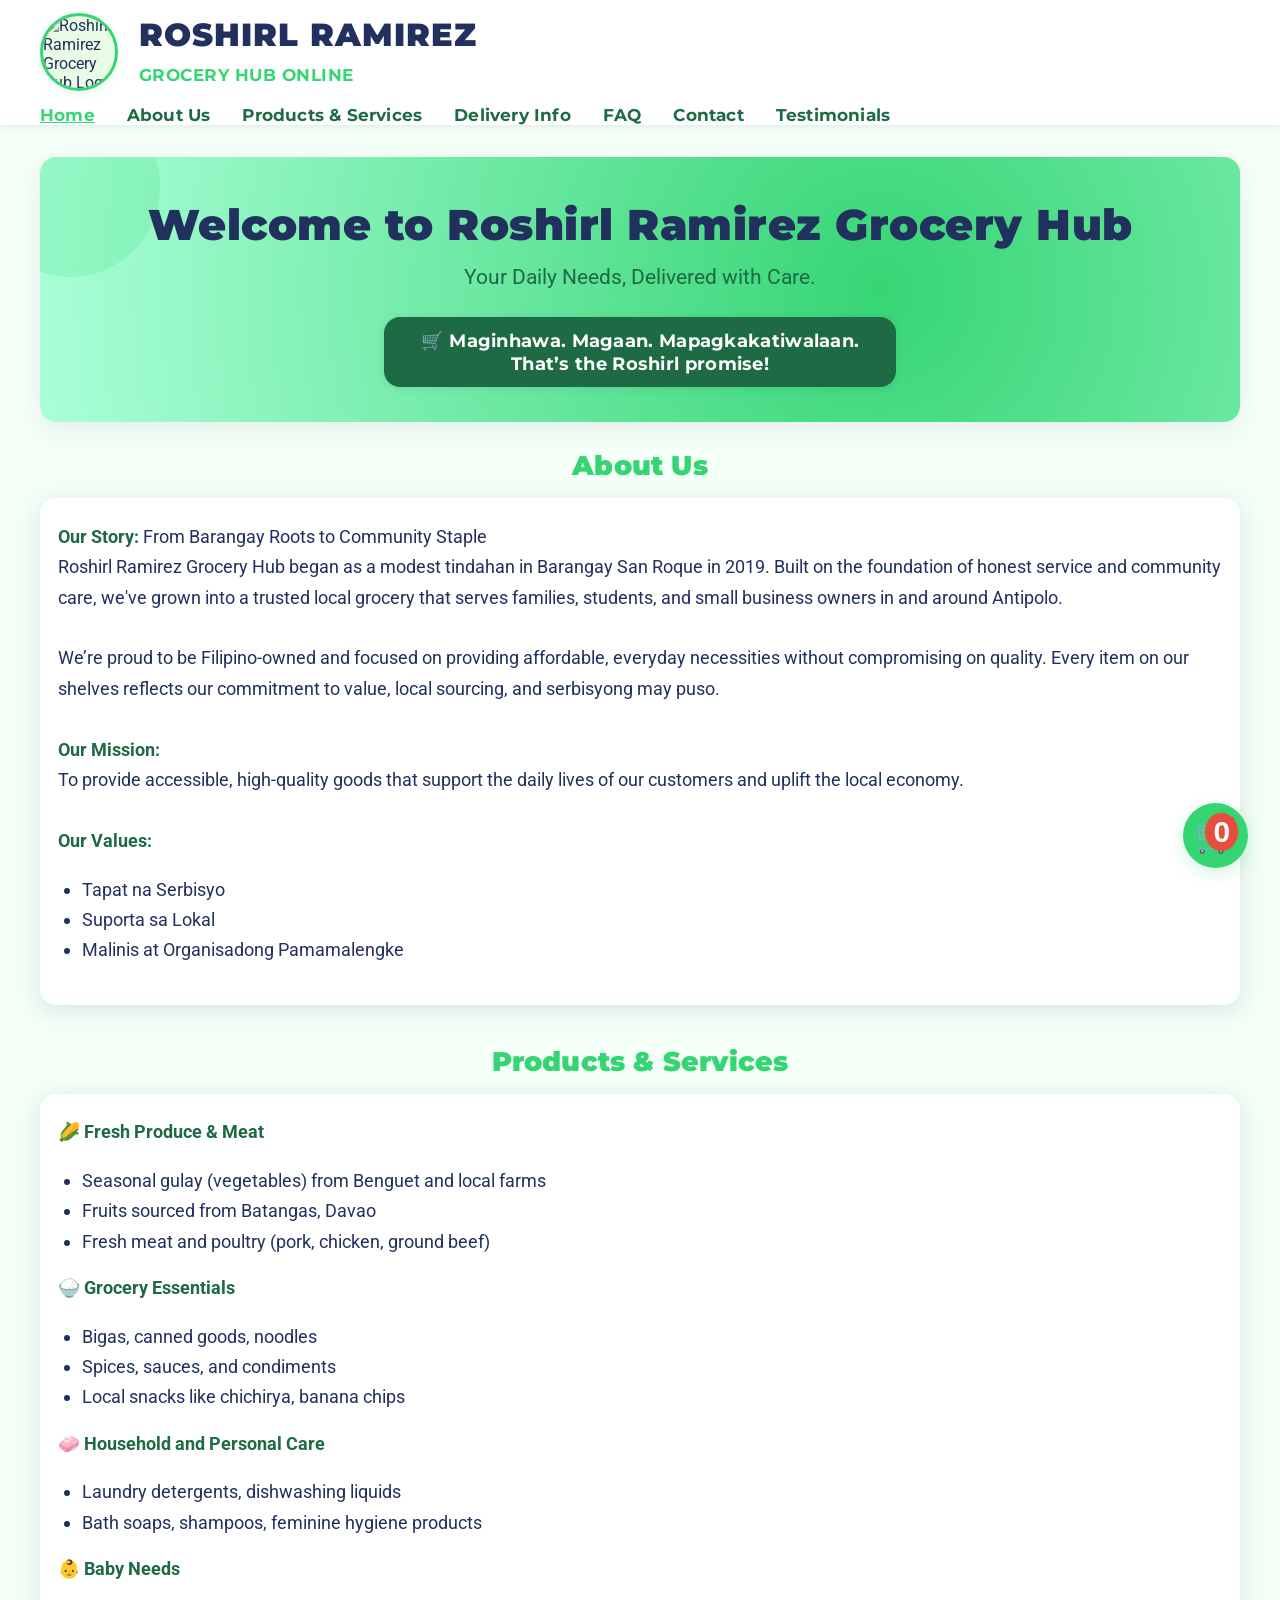
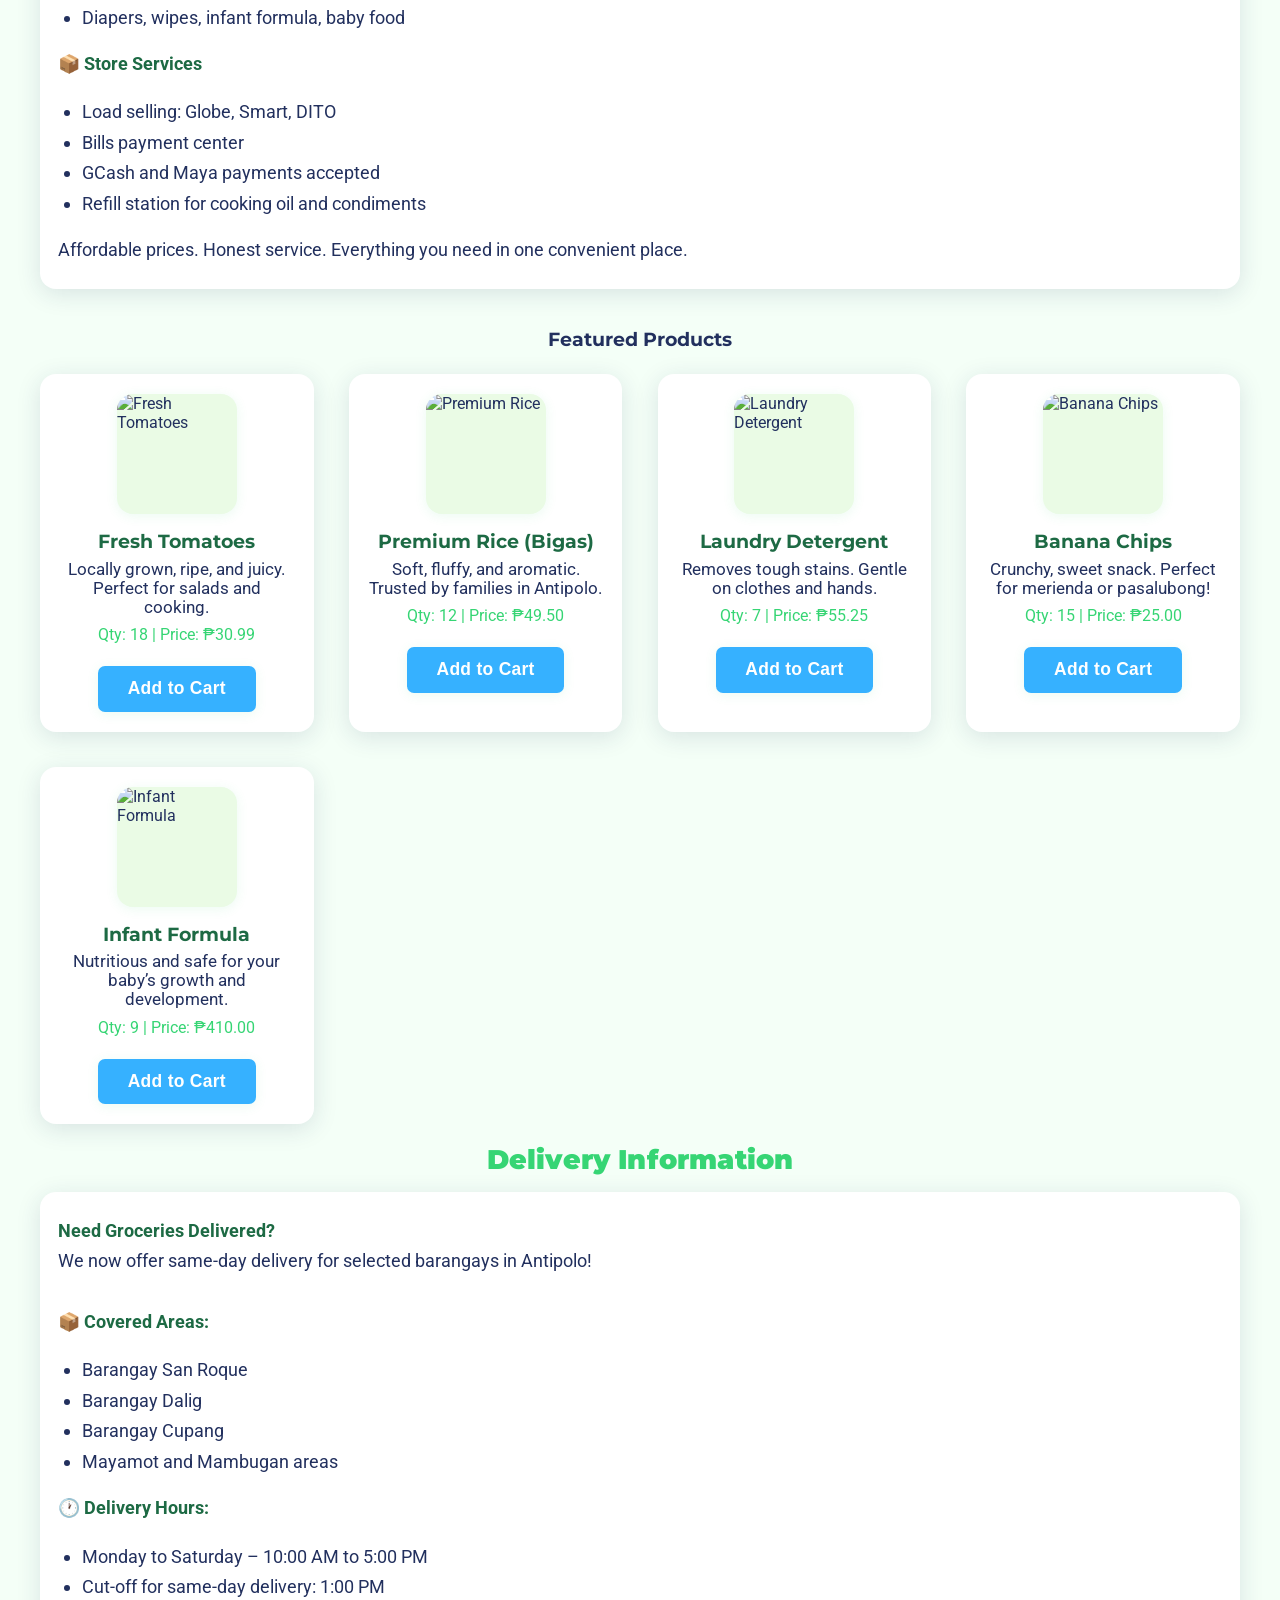
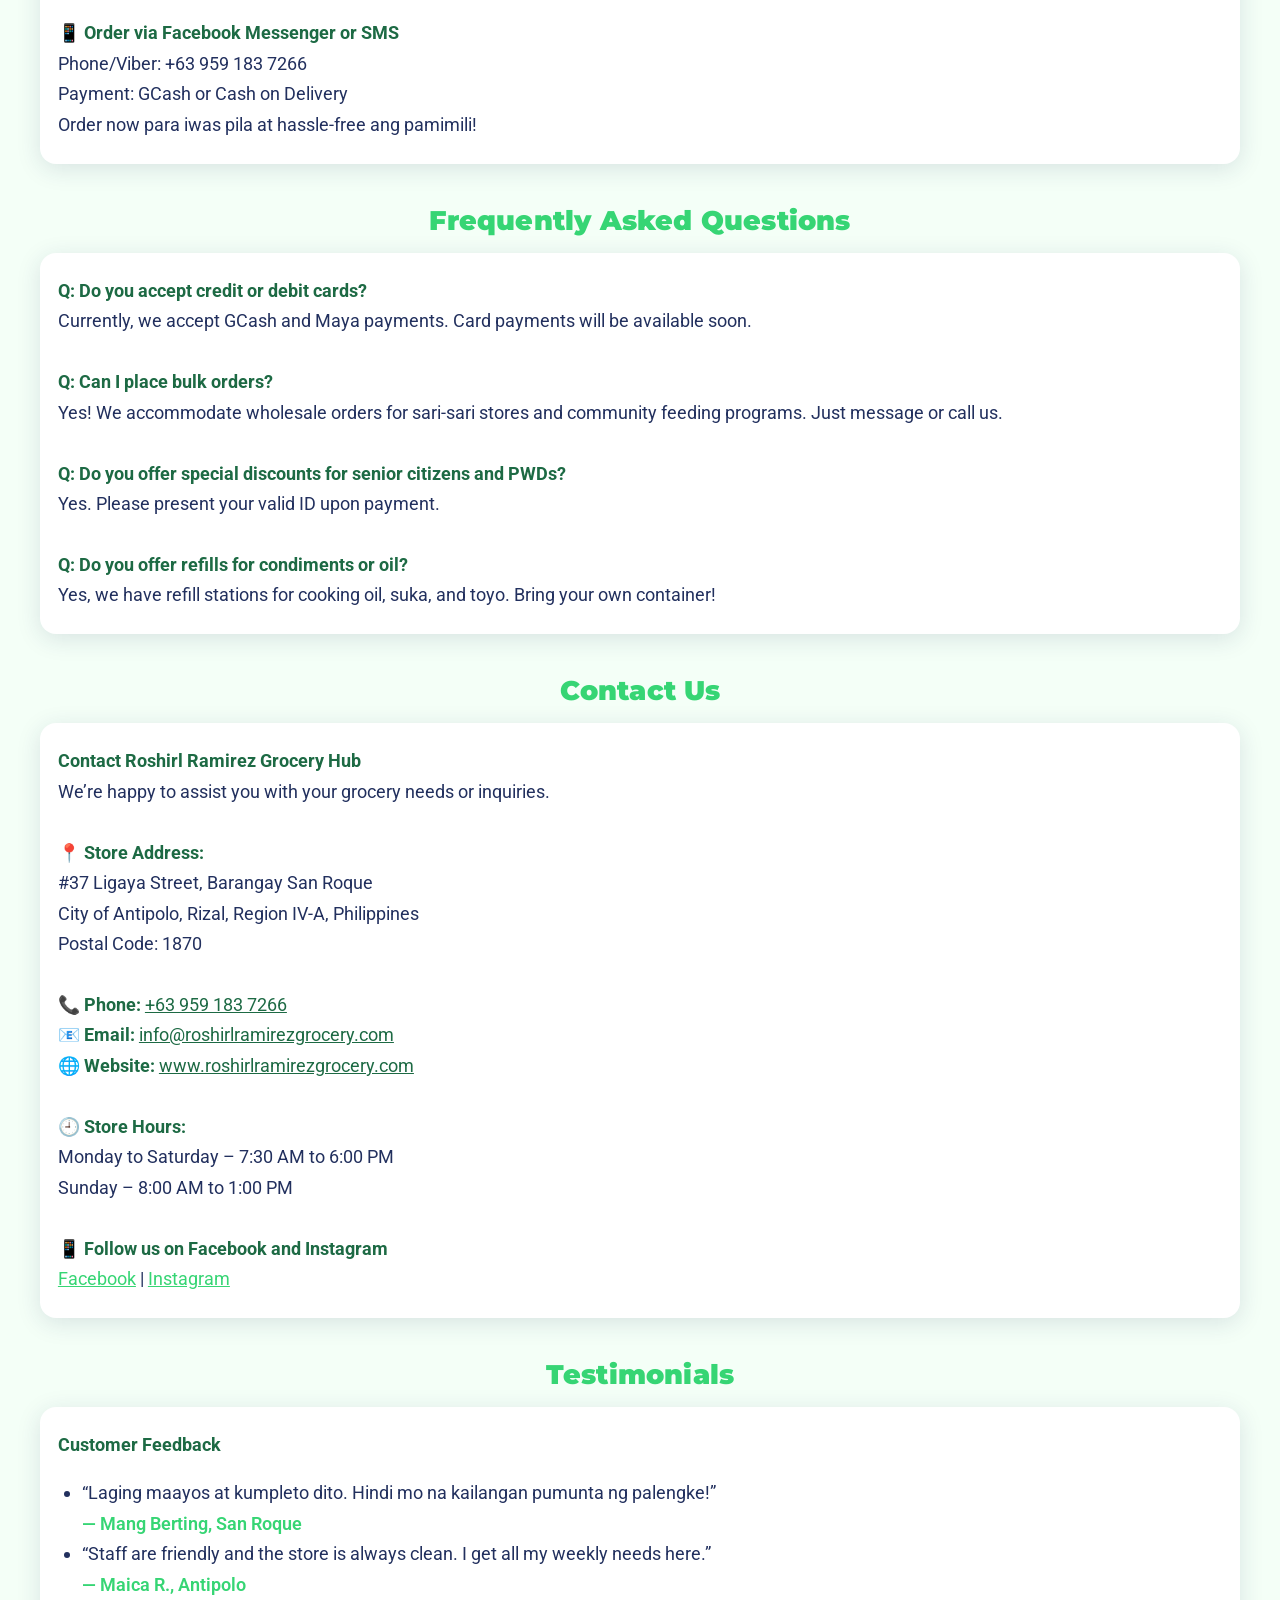
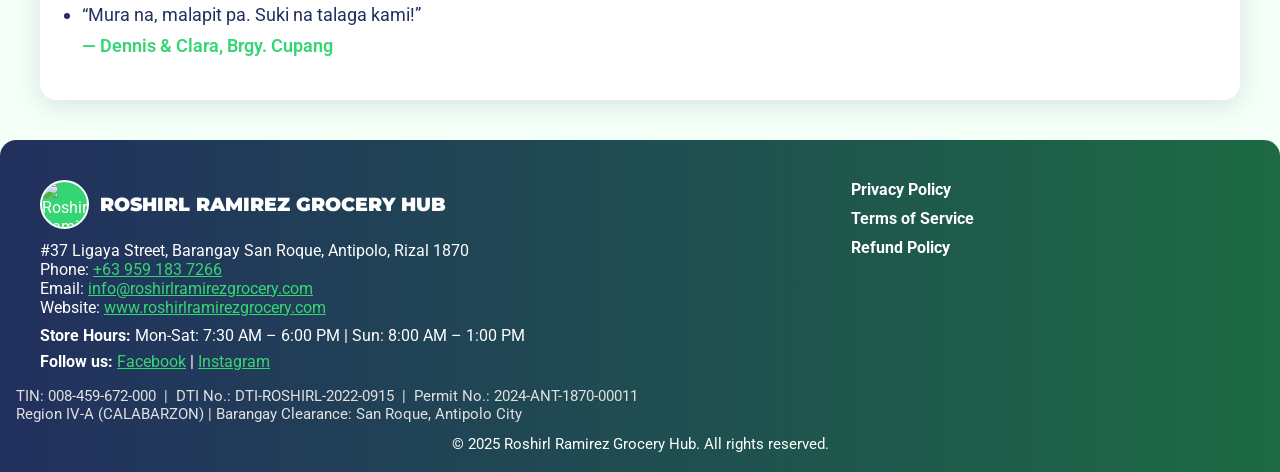
==== index.html @ 77901ad8 "index.html" ====
<!DOCTYPE html>
<html lang="en">
<head>
    <meta charset="UTF-8">
    <meta name="viewport" content="width=device-width, initial-scale=1.0">
    <title>Roshirl Ramirez Grocery Hub</title>
    <meta name="description" content="Your Daily Needs, Delivered with Care. Roshirl Ramirez Grocery Hub is Antipolo’s trusted local grocery for families, students, and small business owners.">
    <link rel="icon" type="image/png" href="image/FAVICON.png">
    <link href="https://fonts.googleapis.com/css?family=Montserrat:700,900|Roboto:400,700&display=swap" rel="stylesheet">
    <style>
        :root {
            --primary: #1d6a44;
            --secondary: #36d574;
            --accent: #ffffff;
            --navy: #22305e;
            --cart-green: #eafbe5;
            --footer-bg: #22305e;
            --footer-accent: #36d574;
            --danger: #e74c3c;
            --info: #36b1ff;
            --border-radius: 16px;
            --shadow-card: 0 5px 24px rgba(34, 48, 94, 0.13);
            --shadow-hover: 0 10px 32px rgba(34, 48, 94, 0.23);
            --gradient-main: linear-gradient(120deg, #36d574 0%, #c7f9e2 100%);
            --gradient-hero: radial-gradient(circle at 70% 50%, #36d574 0%, #aaffd8 100%);
            --gradient-footer: linear-gradient(90deg, #22305e 0%, #1d6a44 100%);
            --cart-btn-size: 65px;
        }
        html {
            scroll-behavior: smooth;
        }
        body {
            font-family: 'Roboto', Arial, sans-serif;
            margin: 0;
            padding: 0;
            background: #f4fff7;
            color: var(--navy);
        }
        header {
            background: var(--accent);
            box-shadow: 0 2px 8px rgba(34,48,94,0.09);
            padding: 0;
            margin: 0;
            position: sticky;
            top: 0;
            z-index: 100;
            transition: box-shadow 0.2s;
        }
        .container {
            width: 100%;
            max-width: 1200px;
            margin: 0 auto;
            padding: 0 1.5rem;
        }
        .nav {
            display: flex;
            align-items: center;
            justify-content: space-between;
            flex-wrap: wrap;
            position: relative;
        }
        .logo-block {
            display: flex;
            align-items: center;
            gap: 1.3rem;
            padding: 0.8rem 0;
        }
        .logo-block img {
            height: 72px;
            width: 72px;
            object-fit: contain;
            border-radius: 50%;
            background: #eafbe5;
            border: 3px solid var(--secondary);
            box-shadow: 0 4px 14px rgba(54,213,116,0.10);
        }
        .logo-text {
            font-family: 'Montserrat', Arial, sans-serif;
            font-weight: 900;
            color: var(--navy);
            font-size: 2rem;
            letter-spacing: 1px;
            line-height: 1.1;
        }
        .nav-links {
            display: flex;
            gap: 2rem;
            transition: max-height 0.25s, opacity 0.25s;
            align-items: center;
        }
        .nav-links a {
            color: var(--primary);
            font-family: 'Montserrat', Arial, sans-serif;
            font-weight: 700;
            text-decoration: none;
            font-size: 1.08rem;
            letter-spacing: 0.2px;
            transition: color 0.2s;
            position: relative;
        }
        .nav-links a:hover,
        .nav-links a:focus {
            color: var(--secondary);
        }
        .nav-links a.active {
            color: var(--secondary);
            text-decoration: underline;
        }
        /* Floating Cart Button */
        .cart-float-btn {
            position: fixed;
            right: 32px;
            bottom: 32px;
            z-index: 3000;
            width: var(--cart-btn-size);
            height: var(--cart-btn-size);
            background: var(--secondary);
            color: var(--navy);
            border: none;
            border-radius: 50%;
            box-shadow: 0 6px 18px rgba(54,213,116,0.21);
            cursor: pointer;
            display: flex;
            align-items: center;
            justify-content: center;
            font-size: 2.1em;
            transition: background 0.2s, transform 0.22s;
        }
        .cart-float-btn:hover {
            background: var(--primary);
            color: var(--accent);
            transform: scale(1.08);
        }
        .cart-float-btn .cart-count {
            position: absolute;
            top: 10px;
            right: 10px;
            background: var(--danger);
            color: #fff;
            font-size: 0.89em;
            font-weight: 700;
            border-radius: 50%;
            padding: 2px 8px;
            box-shadow: 0 0 4px rgba(231,76,60,0.18);
            pointer-events: none;
        }
        @media (max-width: 600px) {
            .cart-float-btn {
                right: 16px;
                bottom: 16px;
                width: 54px;
                height: 54px;
                font-size: 1.55em;
            }
            .cart-float-btn .cart-count {
                top: 5px;
                right: 5px;
                padding: 2px 7px;
            }
        }
        /* Burger button style */
        .burger {
            display: none;
            flex-direction: column;
            justify-content: center;
            align-items: center;
            width: 46px;
            height: 46px;
            background: none;
            border: none;
            cursor: pointer;
            margin-right: 8px;
        }
        .burger span {
            display: block;
            width: 30px;
            height: 4px;
            background: var(--primary);
            border-radius: 2px;
            margin: 4px 0;
            transition: all 0.3s;
        }
        @media (max-width: 900px) {
            .nav {
                flex-direction: row;
                align-items: center;
                position: relative;
            }
            .nav-links {
                position: absolute;
                top: 100%;
                left: 0;
                right: 0;
                background: var(--accent);
                flex-direction: column;
                max-height: 0;
                opacity: 0;
                overflow: hidden;
                box-shadow: 0 4px 24px rgba(34,48,94,0.13);
                border-bottom-left-radius: var(--border-radius);
                border-bottom-right-radius: var(--border-radius);
                z-index: 101;
            }
            .nav-links.open {
                max-height: 700px;
                opacity: 1;
                padding: 1.2rem 0.5rem;
            }
            .nav-links a {
                padding: 0.7em 0;
                font-size: 1.07rem;
            }
            .burger {
                display: flex;
            }
            .logo-block img {
                height: 58px;
                width: 58px;
            }
            .logo-text {
                font-size: 1.32rem;
            }
        }
        .burger.open span:nth-child(1) {
            transform: translateY(8px) rotate(45deg);
        }
        .burger.open span:nth-child(2) {
            opacity: 0;
        }
        .burger.open span:nth-child(3) {
            transform: translateY(-8px) rotate(-45deg);
        }
        /* Section Styles */
        section {
            margin-bottom: 2.5rem;
        }
        .section-title {
            font-family: 'Montserrat', Arial, sans-serif;
            font-weight: 900;
            font-size: 1.7rem;
            color: var(--secondary);
            margin-bottom: 1rem;
            text-align: center;
            letter-spacing: 0.2px;
        }
        .section-content {
            font-size: 1.12rem;
            color: var(--navy);
            margin-bottom: 0.7rem;
            text-align: left;
            line-height: 1.7;
            background: #fff;
            border-radius: var(--border-radius);
            box-shadow: var(--shadow-card);
            padding: 1.3em 1em;
        }
        .section-content ul,
        .section-content ol {
            margin-bottom: 1rem;
            padding-left: 1.5rem;
        }
        .section-content strong {
            color: var(--primary);
        }
        /* Hero Section */
        .hero-section {
            background: var(--gradient-hero);
            border-radius: var(--border-radius);
            box-shadow: 0 8px 26px rgba(34,48,94,0.07);
            margin: 2rem auto 1.7rem auto;
            text-align: center;
            padding: 2.6rem 1.2rem 2.2rem 1.2rem;
            position: relative;
            overflow: hidden;
        }
        .hero-section::before {
            content: '';
            position: absolute;
            top: -60px;
            left: -60px;
            width: 180px;
            height: 180px;
            background: var(--secondary);
            opacity: 0.18;
            border-radius: 50%;
            z-index: 0;
        }
        .hero-title {
            font-family: 'Montserrat', Arial, sans-serif;
            font-weight: 900;
            font-size: 2.7rem;
            color: var(--navy);
            margin-bottom: 0.3em;
            letter-spacing: 0.5px;
            position: relative;
            z-index: 1;
        }
        .hero-desc {
            font-size: 1.32rem;
            margin-bottom: 1em;
            color: var(--primary);
            position: relative;
            z-index: 1;
        }
        .hero-tagline {
            background: var(--primary);
            color: var(--accent);
            display: inline-block;
            font-family: 'Montserrat', Arial, sans-serif;
            font-weight: 700;
            font-size: 1.13rem;
            letter-spacing: 0.3px;
            padding: 0.65em 2em;
            border-radius: var(--border-radius);
            margin-top: 0.4em;
            box-shadow: 0 1px 8px rgba(34,48,94,0.11);
            position: relative;
            z-index: 1;
        }
        /* Products Section */
        .products-section {
            margin: 2rem 0 1.2rem 0;
        }
        .products-grid {
            display: grid;
            grid-template-columns: repeat(auto-fit, minmax(240px, 1fr));
            gap: 2.2rem;
        }
        .product-card {
            background: var(--accent);
            border-radius: var(--border-radius);
            box-shadow: var(--shadow-card);
            padding: 1.25rem;
            display: flex;
            flex-direction: column;
            align-items: center;
            transition: box-shadow 0.22s, transform 0.22s;
            position: relative;
        }
        .product-card:hover {
            box-shadow: var(--shadow-hover);
            transform: translateY(-6px) scale(1.025);
        }
        .product-card img {
            width: 120px;
            height: 120px;
            object-fit: contain;
            background: #eafbe5;
            border-radius: var(--border-radius);
            margin-bottom: 1rem;
            box-shadow: 0 2px 12px rgba(54,213,116,0.10);
        }
        .product-title {
            font-family: 'Montserrat', Arial, sans-serif;
            font-weight: 700;
            font-size: 1.16rem;
            margin-bottom: 0.35em;
            color: var(--primary);
            text-align: center;
        }
        .product-desc {
            font-size: 1.04rem;
            margin-bottom: 0.5em;
            color: var(--navy);
            text-align: center;
        }
        .product-meta {
            font-size: 1.03rem;
            color: var(--secondary);
            margin-bottom: 0.5em;
        }
        .add-cart-btn {
            background: var(--info);
            color: var(--accent);
            border: none;
            border-radius: 7px;
            padding: 0.7em 1.7em;
            font-weight: 700;
            letter-spacing: 0.3px;
            cursor: pointer;
            margin-top: 0.8em;
            font-size: 1.09em;
            box-shadow: 0 2px 12px rgba(54,213,116,0.10);
            transition: background 0.22s, color 0.22s;
        }
        .add-cart-btn:hover {
            background: var(--primary);
            color: var(--accent);
        }
        /* Cart Popup Modal */
        .cart-modal-bg {
            display: none;
            position: fixed;
            top: 0; left: 0; right: 0; bottom: 0;
            background: rgba(34, 48, 94, 0.12);
            z-index: 4000;
            align-items: center;
            justify-content: center;
        }
        .cart-modal-bg.active {
            display: flex;
        }
        .cart-modal {
            background: var(--cart-green);
            border-radius: var(--border-radius);
            box-shadow: 0 18px 38px rgba(34,48,94,0.19);
            padding: 2rem 1.5rem;
            min-width: 320px;
            max-width: 90vw;
            position: relative;
            animation: fadeIn 0.33s;
        }
        .cart-modal-title {
            font-family: 'Montserrat', Arial, sans-serif;
            font-size: 1.33rem;
            font-weight: 800;
            color: var(--primary);
            margin-bottom: 1.1em;
            text-align: center;
        }
        .cart-modal-list {
            list-style: none;
            padding: 0;
            margin: 0 0 1em 0;
        }
        .cart-modal-list li {
            display: flex;
            justify-content: space-between;
            align-items: center;
            margin-bottom: 0.7em;
            font-size: 1rem;
            border-bottom: 1px dashed #94d8c7;
            padding-bottom: 0.4em;
        }
        .cart-modal-list li span {
            margin-right: 1em;
        }
        .cart-modal-total {
            font-weight: 900;
            color: var(--secondary);
            margin-bottom: 1.2em;
            font-size: 1.17em;
            text-align: right;
        }
        .cart-modal-btns {
            text-align: right;
        }
        .close-cart-modal {
            position: absolute;
            top: 18px;
            right: 18px;
            background: var(--danger);
            color: var(--accent);
            border: none;
            border-radius: 50%;
            font-size: 1.1em;
            width: 32px;
            height: 32px;
            line-height: 32px;
            cursor: pointer;
            transition: background 0.18s;
        }
        .close-cart-modal:hover {
            background: var(--navy);
        }
        .checkout-btn-modal {
            background: var(--navy);
            color: var(--accent);
            border: none;
            border-radius: 7px;
            padding: 0.7em 2em;
            font-weight: 700;
            font-size: 1.05em;
            letter-spacing: 0.2px;
            cursor: pointer;
            box-shadow: 0 2px 12px rgba(34,48,94,0.09);
            transition: background 0.2s;
            margin-left: 1em;
        }
        .checkout-btn-modal:hover {
            background: var(--secondary);
            color: var(--navy);
        }
        /* Footer Styles */
        footer {
            background: var(--gradient-footer);
            color: var(--accent);
            padding: 2.5rem 1rem 1.2rem 1rem;
            margin-top: 2.2rem;
            border-top-left-radius: var(--border-radius);
            border-top-right-radius: var(--border-radius);
        }
        .footer-main {
            display: flex;
            flex-wrap: wrap;
            justify-content: space-between;
            gap: 2rem;
            max-width: 1200px;
            margin: 0 auto;
        }
        .footer-info {
            flex: 2;
            min-width: 220px;
        }
        .footer-logo {
            display: flex;
            align-items: center;
            gap: 0.7rem;
            margin-bottom: 0.7em;
        }
        .footer-logo img {
            height: 45px;
            width: 45px;
            object-fit: contain;
            border-radius: 50%;
            background: var(--footer-accent);
            border: 2px solid var(--accent);
        }
        .footer-logo-text {
            font-family: 'Montserrat', Arial, sans-serif;
            font-weight: 900;
            font-size: 1.18rem;
            color: var(--accent);
        }
        .footer-links {
            flex: 1;
            min-width: 180px;
            display: flex;
            flex-direction: column;
            gap: 0.6rem;
        }
        .footer-links a {
            color: var(--accent);
            text-decoration: none;
            font-weight: 700;
            font-size: 1rem;
            transition: color 0.2s;
        }
        .footer-links a:hover {
            color: var(--footer-accent);
        }
        .footer-meta {
            font-size: 0.93rem;
            color: #e0e0e0;
            margin-top: 1rem;
        }
        @media (max-width: 900px) {
            .footer-main {
                flex-direction: column;
                gap: 1.3rem;
            }
        }
        @media (max-width: 600px) {
            .container {
                padding: 0 0.5rem;
            }
            .hero-title {
                font-size: 1.32rem;
            }
            .section-title {
                font-size: 1.09rem;
            }
            .product-card img {
                width: 80px;
                height: 80px;
            }
            .cart-modal {
                min-width: 90vw;
                padding: 1.2rem 0.6rem;
            }
            footer {
                padding: 1.2rem 0.5rem 0.8rem 0.5rem;
            }
        }
        /* Animations */
        .fade-in {
            animation: fadeIn 0.7s ease;
        }
        @keyframes fadeIn {
            0% { opacity: 0; transform: translateY(20px);}
            100% { opacity: 1; transform: translateY(0);}
        }
    </style>
</head>
<body>
    <header id="mainHeader">
        <div class="container nav">
            <div class="logo-block">
                <img src="image/LOGO.png" alt="Roshirl Ramirez Grocery Hub Logo">
                <span class="logo-text">ROSHIRL RAMIREZ<br><span style="font-size: 1.05rem; font-weight: 700; color: var(--secondary); letter-spacing: 0.5px;">GROCERY HUB ONLINE</span></span>
            </div>
            <button class="burger" id="burgerBtn" aria-label="Menu" aria-expanded="false" aria-controls="navLinks">
                <span></span>
                <span></span>
                <span></span>
            </button>
            <nav class="nav-links" id="navLinks">
                <a href="#hero" id="navHome" class="active">Home</a>
                <a href="#aboutus" id="navAbout">About Us</a>
                <a href="#productsservices" id="navProducts">Products & Services</a>
                <a href="#deliveryinfo" id="navDelivery">Delivery Info</a>
                <a href="#faq" id="navFAQ">FAQ</a>
                <a href="#contact" id="navContact">Contact</a>
                <a href="#testimonials" id="navTestimonials">Testimonials</a>
            </nav>
        </div>
    </header>
    <main>
        <div class="container fade-in">
            <!-- Hero Section -->
            <section class="hero-section" id="hero">
                <div class="hero-title">Welcome to Roshirl Ramirez Grocery Hub</div>
                <div class="hero-desc">Your Daily Needs, Delivered with Care.</div>
                <span class="hero-tagline">🛒 Maginhawa. Magaan. Mapagkakatiwalaan.<br>That’s the Roshirl promise!</span>
            </section>
            <!-- About Us Section -->
            <section id="aboutus">
                <div class="section-title">About Us</div>
                <div class="section-content">
                    <strong>Our Story:</strong> From Barangay Roots to Community Staple<br>
                    Roshirl Ramirez Grocery Hub began as a modest tindahan in Barangay San Roque in 2019. Built on the foundation of honest service and community care, we've grown into a trusted local grocery that serves families, students, and small business owners in and around Antipolo.<br><br>
                    We’re proud to be Filipino-owned and focused on providing affordable, everyday necessities without compromising on quality. Every item on our shelves reflects our commitment to value, local sourcing, and serbisyong may puso.<br><br>
                    <strong>Our Mission:</strong><br>
                    To provide accessible, high-quality goods that support the daily lives of our customers and uplift the local economy.<br><br>
                    <strong>Our Values:</strong>
                    <ul>
                        <li>Tapat na Serbisyo</li>
                        <li>Suporta sa Lokal</li>
                        <li>Malinis at Organisadong Pamamalengke</li>
                    </ul>
                </div>
            </section>
            <!-- Products & Services Section -->
            <section class="products-section" id="productsservices">
                <div class="section-title">Products & Services</div>
                <div class="section-content">
                    <strong>🌽 Fresh Produce & Meat</strong>
                    <ul>
                        <li>Seasonal gulay (vegetables) from Benguet and local farms</li>
                        <li>Fruits sourced from Batangas, Davao</li>
                        <li>Fresh meat and poultry (pork, chicken, ground beef)</li>
                    </ul>
                    <strong>🍚 Grocery Essentials</strong>
                    <ul>
                        <li>Bigas, canned goods, noodles</li>
                        <li>Spices, sauces, and condiments</li>
                        <li>Local snacks like chichirya, banana chips</li>
                    </ul>
                    <strong>🧼 Household and Personal Care</strong>
                    <ul>
                        <li>Laundry detergents, dishwashing liquids</li>
                        <li>Bath soaps, shampoos, feminine hygiene products</li>
                    </ul>
                    <strong>👶 Baby Needs</strong>
                    <ul>
                        <li>Diapers, wipes, infant formula, baby food</li>
                    </ul>
                    <strong>📦 Store Services</strong>
                    <ul>
                        <li>Load selling: Globe, Smart, DITO</li>
                        <li>Bills payment center</li>
                        <li>GCash and Maya payments accepted</li>
                        <li>Refill station for cooking oil and condiments</li>
                    </ul>
                    <div>Affordable prices. Honest service. Everything you need in one convenient place.</div>
                </div>
                <h2 style="font-size:1.2rem; color:var(--navy); text-align:center; margin:2em 0 1.2em 0; font-family:'Montserrat',Arial,sans-serif;">Featured Products</h2>
                <div class="products-grid">
                    <!-- PRODUCT 1 -->
                    <div class="product-card">
                        <img src="image/placeholder-1.png" alt="Fresh Tomatoes">
                        <div class="product-title">Fresh Tomatoes</div>
                        <div class="product-desc">Locally grown, ripe, and juicy. Perfect for salads and cooking.</div>
                        <div class="product-meta">Qty: 18 | Price: ₱30.99</div>
                        <button class="add-cart-btn" onclick="addToCart('Fresh Tomatoes', 30.99)">Add to Cart</button>
                    </div>
                    <!-- PRODUCT 2 -->
                    <div class="product-card">
                        <img src="image/placeholder-2.png" alt="Premium Rice">
                        <div class="product-title">Premium Rice (Bigas)</div>
                        <div class="product-desc">Soft, fluffy, and aromatic. Trusted by families in Antipolo.</div>
                        <div class="product-meta">Qty: 12 | Price: ₱49.50</div>
                        <button class="add-cart-btn" onclick="addToCart('Premium Rice', 49.50)">Add to Cart</button>
                    </div>
                    <!-- PRODUCT 3 -->
                    <div class="product-card">
                        <img src="image/placeholder-3.png" alt="Laundry Detergent">
                        <div class="product-title">Laundry Detergent</div>
                        <div class="product-desc">Removes tough stains. Gentle on clothes and hands.</div>
                        <div class="product-meta">Qty: 7 | Price: ₱55.25</div>
                        <button class="add-cart-btn" onclick="addToCart('Laundry Detergent', 55.25)">Add to Cart</button>
                    </div>
                    <!-- PRODUCT 4 -->
                    <div class="product-card">
                        <img src="image/placeholder-4.png" alt="Banana Chips">
                        <div class="product-title">Banana Chips</div>
                        <div class="product-desc">Crunchy, sweet snack. Perfect for merienda or pasalubong!</div>
                        <div class="product-meta">Qty: 15 | Price: ₱25.00</div>
                        <button class="add-cart-btn" onclick="addToCart('Banana Chips', 25.00)">Add to Cart</button>
                    </div>
                    <!-- PRODUCT 5 -->
                    <div class="product-card">
                        <img src="image/placeholder-5.png" alt="Infant Formula">
                        <div class="product-title">Infant Formula</div>
                        <div class="product-desc">Nutritious and safe for your baby’s growth and development.</div>
                        <div class="product-meta">Qty: 9 | Price: ₱410.00</div>
                        <button class="add-cart-btn" onclick="addToCart('Infant Formula', 410.00)">Add to Cart</button>
                    </div>
                </div>
            </section>
            <!-- Cart Section (hidden, popup only) -->
            <section class="cart-section" id="cartSection" style="display:none;"></section>
            <!-- Delivery Info Section -->
            <section id="deliveryinfo">
                <div class="section-title">Delivery Information</div>
                <div class="section-content">
                    <strong>Need Groceries Delivered?</strong> <br>
                    We now offer same-day delivery for selected barangays in Antipolo!<br><br>
                    <strong>📦 Covered Areas:</strong>
                    <ul>
                        <li>Barangay San Roque</li>
                        <li>Barangay Dalig</li>
                        <li>Barangay Cupang</li>
                        <li>Mayamot and Mambugan areas</li>
                    </ul>
                    <strong>🕐 Delivery Hours:</strong>
                    <ul>
                        <li>Monday to Saturday – 10:00 AM to 5:00 PM</li>
                        <li>Cut-off for same-day delivery: 1:00 PM</li>
                    </ul>
                    <strong>📱 Order via Facebook Messenger or SMS</strong><br>
                    Phone/Viber: +63 959 183 7266<br>
                    Payment: GCash or Cash on Delivery<br>
                    Order now para iwas pila at hassle-free ang pamimili!
                </div>
            </section>
            <!-- FAQ Section -->
            <section id="faq">
                <div class="section-title">Frequently Asked Questions</div>
                <div class="section-content">
                    <strong>Q: Do you accept credit or debit cards?</strong><br>
                    Currently, we accept GCash and Maya payments. Card payments will be available soon.<br><br>
                    <strong>Q: Can I place bulk orders?</strong><br>
                    Yes! We accommodate wholesale orders for sari-sari stores and community feeding programs. Just message or call us.<br><br>
                    <strong>Q: Do you offer special discounts for senior citizens and PWDs?</strong><br>
                    Yes. Please present your valid ID upon payment.<br><br>
                    <strong>Q: Do you offer refills for condiments or oil?</strong><br>
                    Yes, we have refill stations for cooking oil, suka, and toyo. Bring your own container!
                </div>
            </section>
            <!-- Contact Section -->
            <section id="contact">
                <div class="section-title">Contact Us</div>
                <div class="section-content">
                    <strong>Contact Roshirl Ramirez Grocery Hub</strong><br>
                    We’re happy to assist you with your grocery needs or inquiries.<br><br>
                    <strong>📍 Store Address:</strong><br>
                    #37 Ligaya Street, Barangay San Roque<br>
                    City of Antipolo, Rizal, Region IV-A, Philippines<br>
                    Postal Code: 1870<br><br>
                    <strong>📞 Phone:</strong> <a href="tel:+639591837266" style="color:var(--primary);text-decoration:underline;">+63 959 183 7266</a><br>
                    <strong>📧 Email:</strong> <a href="mailto:info@roshirlramirezgrocery.com" style="color:var(--primary);text-decoration:underline;">info@roshirlramirezgrocery.com</a><br>
                    <strong>🌐 Website:</strong> <a href="https://www.roshirlramirezgrocery.com" target="_blank" style="color:var(--primary);text-decoration:underline;">www.roshirlramirezgrocery.com</a><br><br>
                    <strong>🕘 Store Hours:</strong><br>
                    Monday to Saturday – 7:30 AM to 6:00 PM<br>
                    Sunday – 8:00 AM to 1:00 PM<br><br>
                    <strong>📱 Follow us on Facebook and Instagram</strong><br>
                    <a href="https://facebook.com/roshirlgroceryhub" target="_blank" style="color:var(--secondary);">Facebook</a> | <a href="https://instagram.com/roshirlgroceryhub" target="_blank" style="color:var(--secondary);">Instagram</a>
                </div>
            </section>
            <!-- Testimonials Section -->
            <section id="testimonials">
                <div class="section-title">Testimonials</div>
                <div class="section-content">
                    <strong>Customer Feedback</strong>
                    <ul>
                        <li>“Laging maayos at kumpleto dito. Hindi mo na kailangan pumunta ng palengke!”<br><span style="color:var(--secondary);font-weight:600;">— Mang Berting, San Roque</span></li>
                        <li>“Staff are friendly and the store is always clean. I get all my weekly needs here.”<br><span style="color:var(--secondary);font-weight:600;">— Maica R., Antipolo</span></li>
                        <li>“Mura na, malapit pa. Suki na talaga kami!”<br><span style="color:var(--secondary);font-weight:600;">— Dennis & Clara, Brgy. Cupang</span></li>
                    </ul>
                </div>
            </section>
        </div>
    </main>

    <!-- Floating Cart Button -->
    <button class="cart-float-btn" id="cartFloatBtn" aria-label="Keranjang">
        <span>&#128722;</span>
        <span class="cart-count" id="cartCount">0</span>
    </button>

    <!-- Cart Popup Modal -->
    <div class="cart-modal-bg" id="cartModalBg" aria-modal="true" aria-labelledby="cartModalTitle">
        <div class="cart-modal" id="cartModal">
            <button class="close-cart-modal" id="closeCartModal" aria-label="Tutup">&#10005;</button>
            <div class="cart-modal-title" id="cartModalTitle">🛒 Your Cart</div>
            <ul class="cart-modal-list" id="cartModalList">
                <!-- Cart items will appear here -->
            </ul>
            <div class="cart-modal-total" id="cartModalTotal">Total: ₱0.00</div>
            <div class="cart-modal-btns">
                <button class="checkout-btn-modal" id="checkoutBtnModal">Checkout</button>
            </div>
        </div>
    </div>

    <footer>
        <div class="footer-main">
            <div class="footer-info">
                <div class="footer-logo">
                    <img src="image/LOGO.png" alt="Roshirl Ramirez Grocery Hub Logo">
                    <span class="footer-logo-text">ROSHIRL RAMIREZ GROCERY HUB</span>
                </div>
                <div>
                    #37 Ligaya Street, Barangay San Roque, Antipolo, Rizal 1870<br>
                    Phone: <a href="tel:+639591837266" style="color:var(--footer-accent); text-decoration:underline;">+63 959 183 7266</a><br>
                    Email: <a href="mailto:info@roshirlramirezgrocery.com" style="color:var(--footer-accent); text-decoration:underline;">info@roshirlramirezgrocery.com</a><br>
                    Website: <a href="https://www.roshirlramirezgrocery.com" target="_blank" style="color:var(--footer-accent); text-decoration:underline;">www.roshirlramirezgrocery.com</a>
                </div>
                <div style="margin-top:0.6em;">
                    <strong>Store Hours:</strong> Mon-Sat: 7:30 AM – 6:00 PM | Sun: 8:00 AM – 1:00 PM
                </div>
                <div style="margin-top:0.4em;">
                    <strong>Follow us:</strong> <a href="https://facebook.com/roshirlgroceryhub" target="_blank" style="color:var(--footer-accent);">Facebook</a> |
                    <a href="https://instagram.com/roshirlgroceryhub" target="_blank" style="color:var(--footer-accent);">Instagram</a>
                </div>
            </div>
            <div class="footer-links">
                <a href="privacy-policy.html">Privacy Policy</a>
                <a href="terms.html">Terms of Service</a>
                <a href="refund-policy.html">Refund Policy</a>
            </div>
        </div>
        <div class="footer-meta">
            TIN: 008-459-672-000 &nbsp;|&nbsp; DTI No.: DTI-ROSHIRL-2022-0915 &nbsp;|&nbsp; Permit No.: 2024-ANT-1870-00011<br>
            Region IV-A (CALABARZON) | Barangay Clearance: San Roque, Antipolo City
        </div>
        <div style="text-align:center; margin-top:0.8em; font-size:0.94rem;">&copy; 2025 Roshirl Ramirez Grocery Hub. All rights reserved.</div>
    </footer>
    <!-- Cart + Header + Burger Script + Section Scroll + Cart Modal -->
    <script>
        let cart = [];
        function addToCart(name, price) {
            const itemIndex = cart.findIndex(item => item.name === name);
            if (itemIndex > -1) {
                cart[itemIndex].qty += 1;
            } else {
                cart.push({ name, price, qty: 1 });
            }
            renderCart();
        }
        function renderCart() {
            const cartCount = document.getElementById('cartCount');
            const cartModalList = document.getElementById('cartModalList');
            const cartModalTotal = document.getElementById('cartModalTotal');
            cartModalList.innerHTML = '';
            let total = 0;
            let totalCount = 0;
            if (cart.length === 0) {
                cartModalList.innerHTML = '<li>Your cart is empty.</li>';
                cartModalTotal.textContent = 'Total: ₱0.00';
                cartCount.textContent = '0';
                return;
            }
            cart.forEach(item => {
                total += item.price * item.qty;
                totalCount += item.qty;
                const li = document.createElement('li');
                li.innerHTML = `<span>${item.name} (₱${item.price.toFixed(2)}) x${item.qty}</span>
                    <button style="background:var(--danger);color:var(--accent);border:none;border-radius:5px;padding:2px 10px;cursor:pointer;font-size:0.92em;" onclick="removeFromCart('${item.name}')">Remove</button>`;
                cartModalList.appendChild(li);
            });
            cartModalTotal.textContent = `Total: ₱${total.toFixed(2)}`;
            cartCount.textContent = totalCount;
        }
        function removeFromCart(name) {
            cart = cart.filter(item => item.name !== name);
            renderCart();
        }
        window.onload = renderCart;

        document.addEventListener('DOMContentLoaded', function() {
            var burgerBtn = document.getElementById('burgerBtn');
            var navLinks = document.getElementById('navLinks');
            var mainHeader = document.getElementById('mainHeader');
            var navLinksAll = navLinks.getElementsByTagName('a');
            var cartFloatBtn = document.getElementById('cartFloatBtn');
            var cartModalBg = document.getElementById('cartModalBg');
            var closeCartModal = document.getElementById('closeCartModal');
            var checkoutBtnModal = document.getElementById('checkoutBtnModal');

            burgerBtn.addEventListener('click', function() {
                var open = navLinks.classList.toggle('open');
                burgerBtn.classList.toggle('open');
                burgerBtn.setAttribute('aria-expanded', open ? 'true' : 'false');
            });

            function setActiveNav(hash) {
                for (var i = 0; i < navLinksAll.length; i++) {
                    navLinksAll[i].classList.remove('active');
                }
                var sel = document.querySelector('.nav-links a[href="' + hash + '"]');
                if (sel) sel.classList.add('active');
            }

            for (var i = 0; i < navLinksAll.length; i++) {
                navLinksAll[i].addEventListener('click', function(e) {
                    var href = this.getAttribute('href');
                    if (href.startsWith('#')) {
                        e.preventDefault();
                        setActiveNav(href);
                        var target = document.querySelector(href);
                        if (target) {
                            if (href === '#hero') {
                                window.scrollTo({ top: 0, behavior: 'smooth' });
                            } else {
                                target.scrollIntoView({ behavior: 'smooth', block: 'start' });
                            }
                        }
                        if (window.innerWidth <= 900 && navLinks.classList.contains('open')) {
                            navLinks.classList.remove('open');
                            burgerBtn.classList.remove('open');
                            burgerBtn.setAttribute('aria-expanded', 'false');
                        }
                    }
                });
            }

            window.addEventListener('scroll', function() {
                if (window.scrollY > 12) {
                    mainHeader.style.boxShadow = '0 6px 24px rgba(34,48,94,0.18)';
                } else {
                    mainHeader.style.boxShadow = '0 2px 8px rgba(34,48,94,0.09)';
                }
            });

            window.addEventListener('resize', function() {
                if (window.innerWidth > 900) {
                    navLinks.classList.remove('open');
                    burgerBtn.classList.remove('open');
                    burgerBtn.setAttribute('aria-expanded', 'false');
                }
            });

            setActiveNav('#hero');

            // Floating Cart Button
            cartFloatBtn.addEventListener('click', function(e) {
                e.preventDefault();
                cartModalBg.classList.add('active');
            });
            closeCartModal.addEventListener('click', function(e) {
                e.preventDefault();
                cartModalBg.classList.remove('active');
            });
            cartModalBg.addEventListener('click', function(e) {
                if (e.target === cartModalBg) {
                    cartModalBg.classList.remove('active');
                }
            });
            document.addEventListener('keydown', function(e) {
                if (e.key === "Escape") {
                    cartModalBg.classList.remove('active');
                }
            });

            // Checkout button redirect
            checkoutBtnModal.addEventListener('click', function(e) {
                window.location.href = 'order-summary.html';
            });
        });
    </script>
</body>
</html>
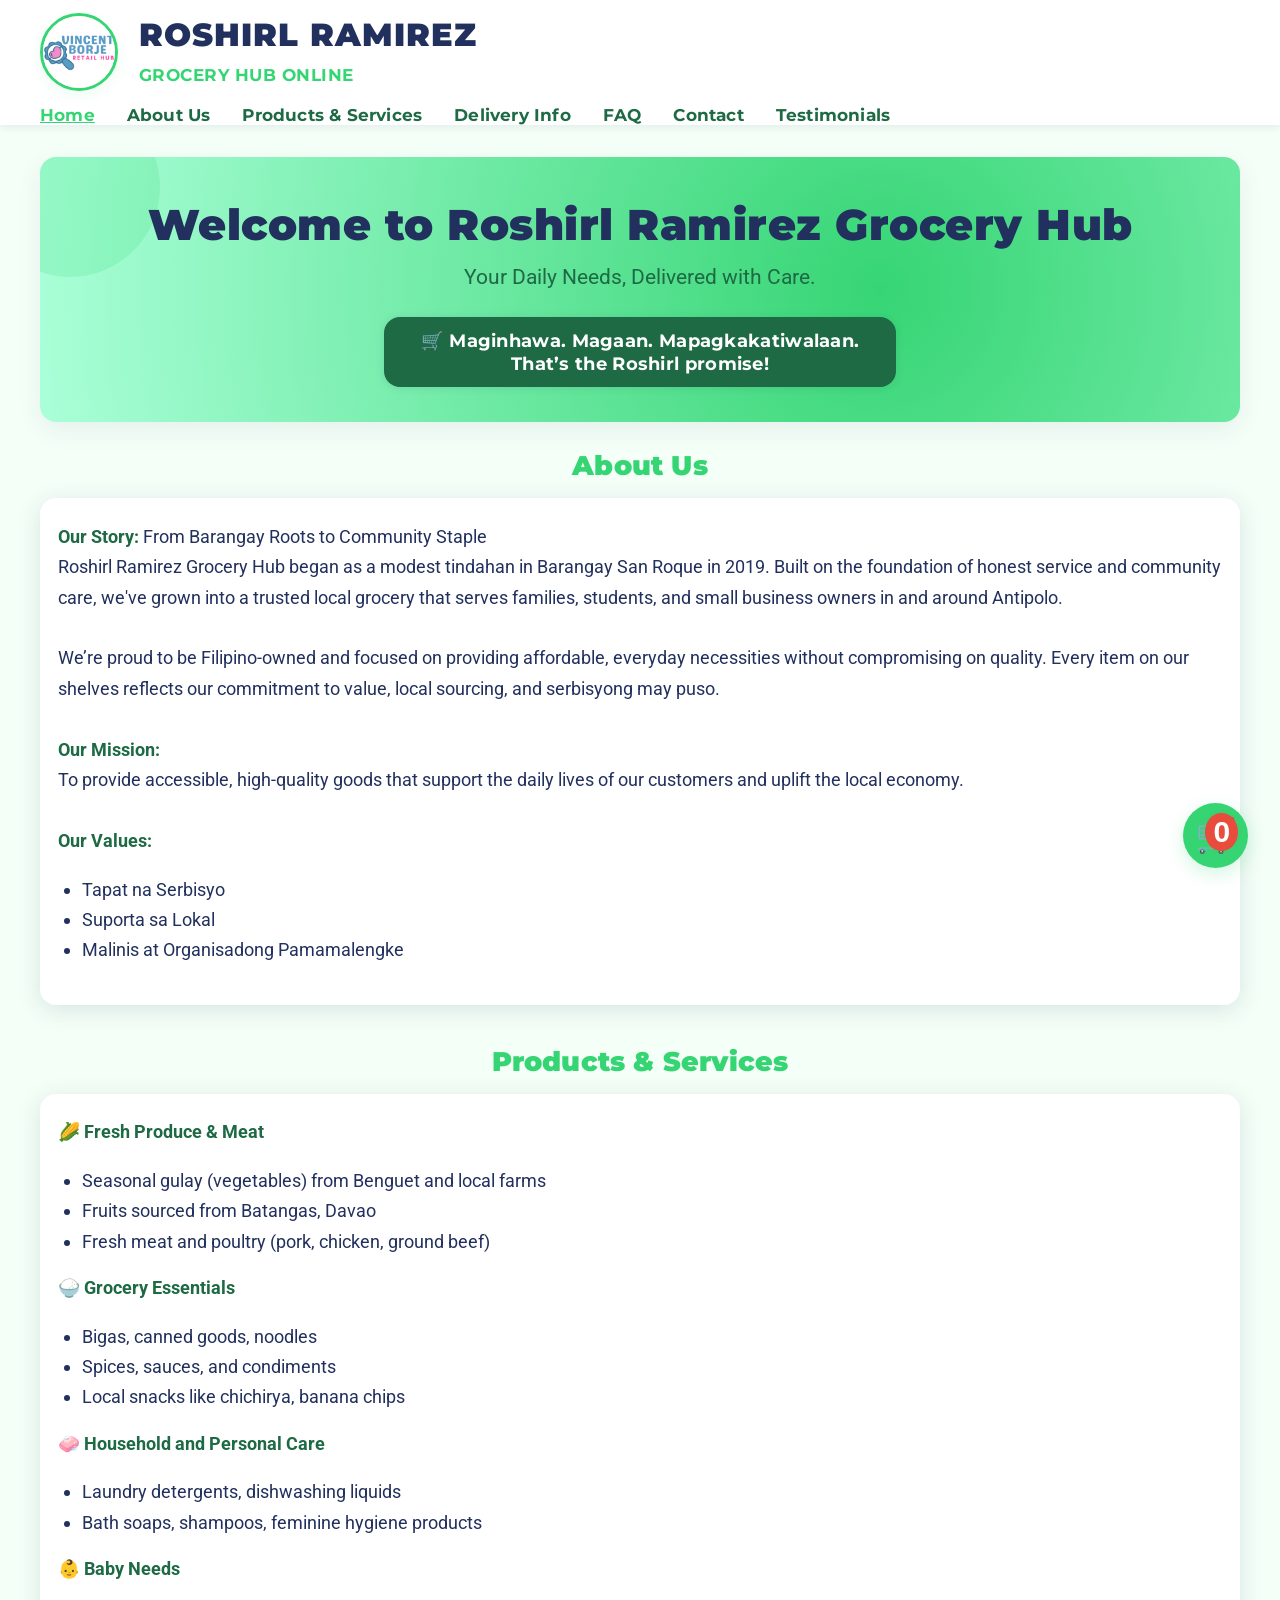
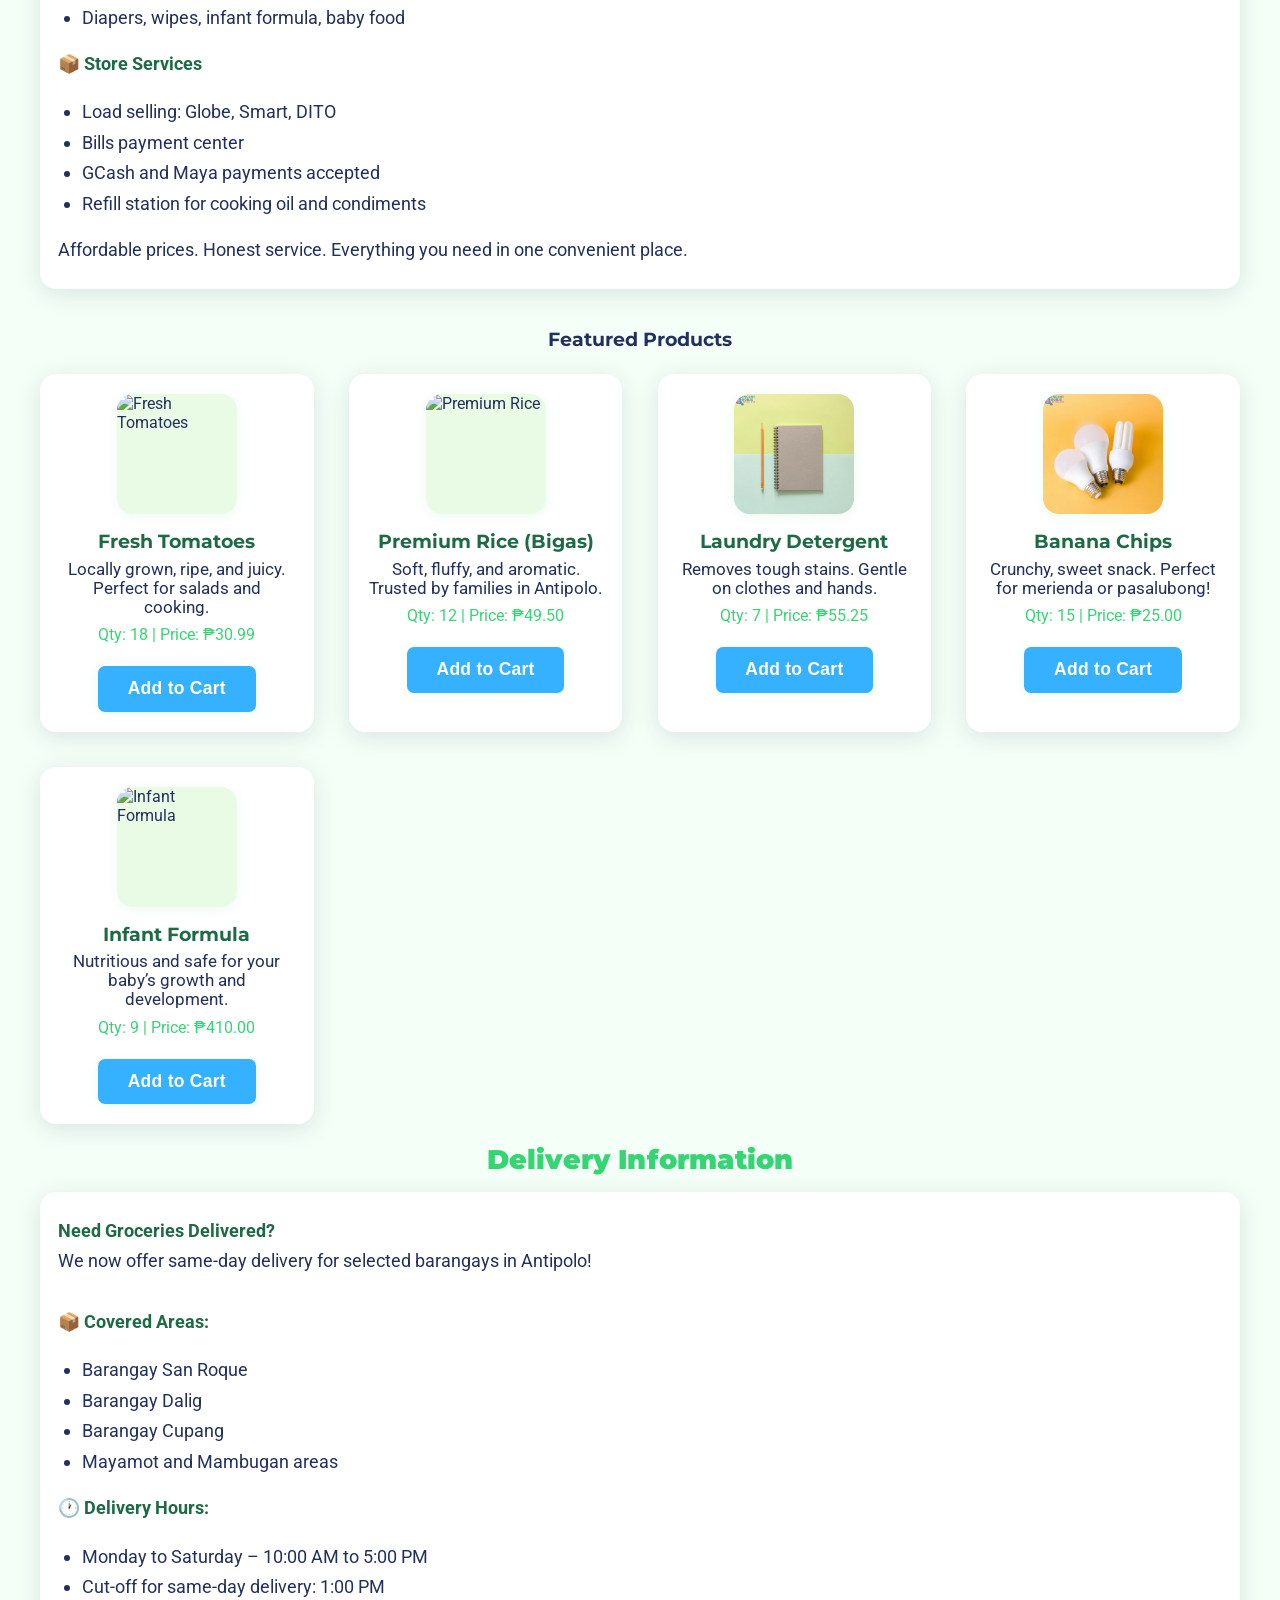
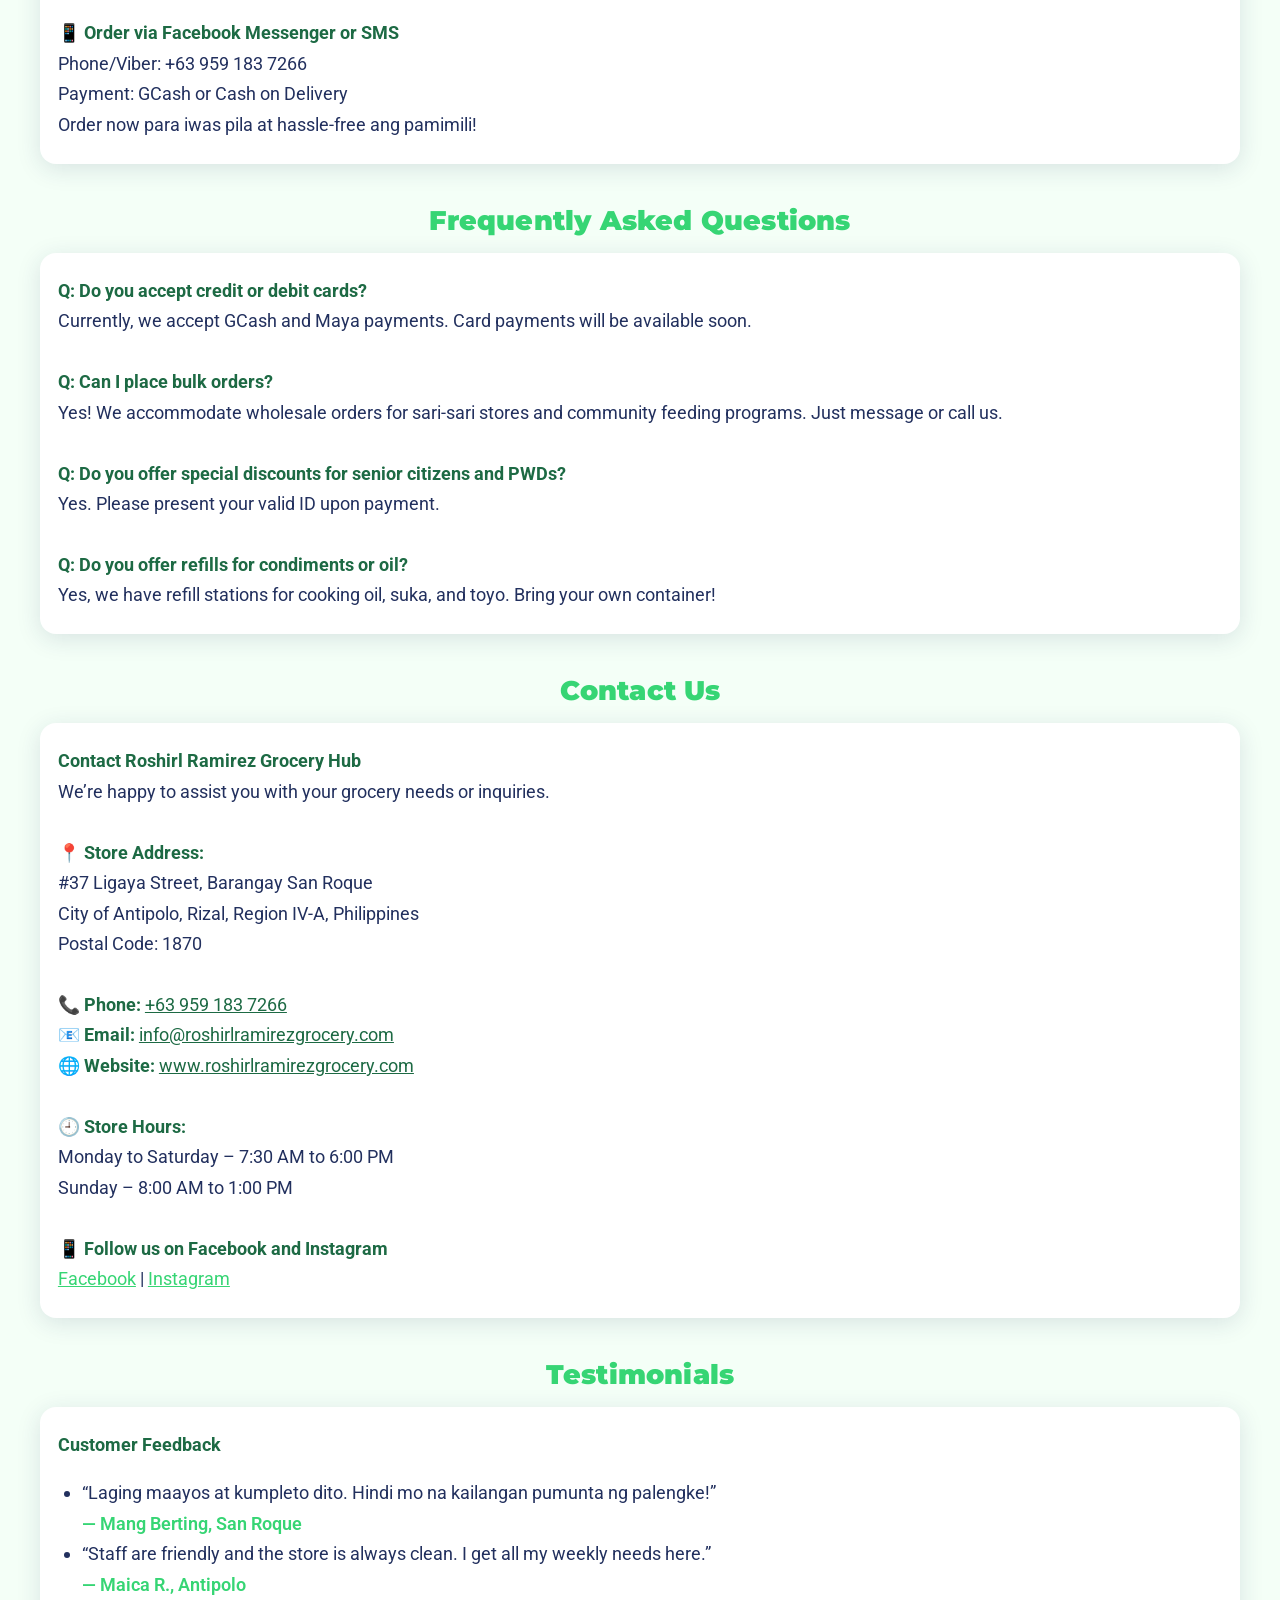
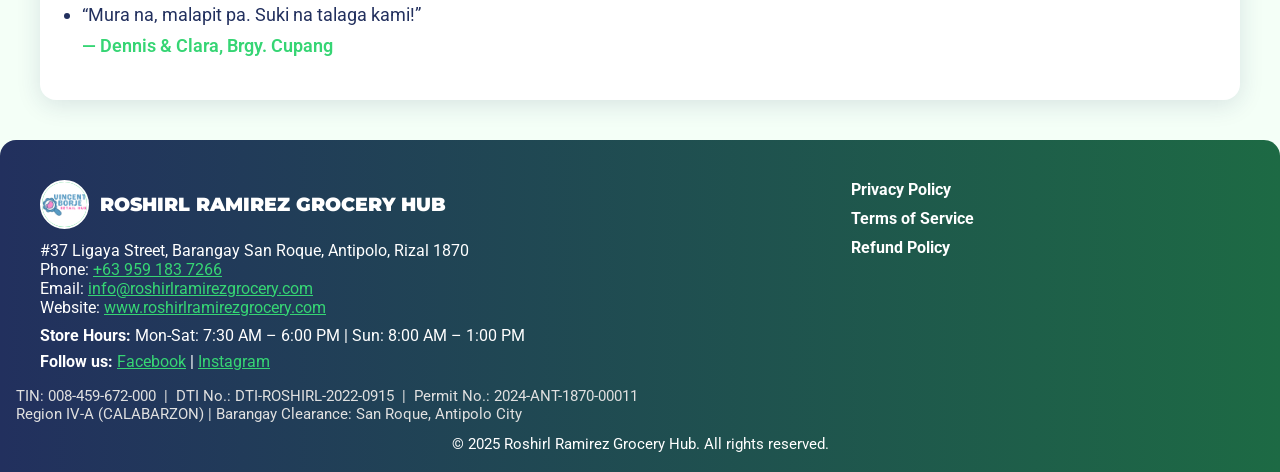
==== commit 51028c59: "Update index.html" ====
--- a/index.html
+++ b/index.html
@@ -5,7 +5,7 @@
     <meta name="viewport" content="width=device-width, initial-scale=1.0">
     <title>Roshirl Ramirez Grocery Hub</title>
     <meta name="description" content="Your Daily Needs, Delivered with Care. Roshirl Ramirez Grocery Hub is Antipolo’s trusted local grocery for families, students, and small business owners.">
-    <link rel="icon" type="image/png" href="image/FAVICON.png">
+    <link rel="icon" type="image/png" href="image/LOGO.png">
     <link href="https://fonts.googleapis.com/css?family=Montserrat:700,900|Roboto:400,700&display=swap" rel="stylesheet">
     <style>
         :root {
@@ -668,7 +668,7 @@
                 <div class="products-grid">
                     <!-- PRODUCT 1 -->
                     <div class="product-card">
-                        <img src="image/placeholder-1.png" alt="Fresh Tomatoes">
+                        <img src="image/Pictures1.png" alt="Fresh Tomatoes">
                         <div class="product-title">Fresh Tomatoes</div>
                         <div class="product-desc">Locally grown, ripe, and juicy. Perfect for salads and cooking.</div>
                         <div class="product-meta">Qty: 18 | Price: ₱30.99</div>
@@ -676,7 +676,7 @@
                     </div>
                     <!-- PRODUCT 2 -->
                     <div class="product-card">
-                        <img src="image/placeholder-2.png" alt="Premium Rice">
+                        <img src="image/Pictures2.png" alt="Premium Rice">
                         <div class="product-title">Premium Rice (Bigas)</div>
                         <div class="product-desc">Soft, fluffy, and aromatic. Trusted by families in Antipolo.</div>
                         <div class="product-meta">Qty: 12 | Price: ₱49.50</div>
@@ -684,7 +684,7 @@
                     </div>
                     <!-- PRODUCT 3 -->
                     <div class="product-card">
-                        <img src="image/placeholder-3.png" alt="Laundry Detergent">
+                        <img src="image/Pictures3.png" alt="Laundry Detergent">
                         <div class="product-title">Laundry Detergent</div>
                         <div class="product-desc">Removes tough stains. Gentle on clothes and hands.</div>
                         <div class="product-meta">Qty: 7 | Price: ₱55.25</div>
@@ -692,7 +692,7 @@
                     </div>
                     <!-- PRODUCT 4 -->
                     <div class="product-card">
-                        <img src="image/placeholder-4.png" alt="Banana Chips">
+                        <img src="image/Pictures4.png" alt="Banana Chips">
                         <div class="product-title">Banana Chips</div>
                         <div class="product-desc">Crunchy, sweet snack. Perfect for merienda or pasalubong!</div>
                         <div class="product-meta">Qty: 15 | Price: ₱25.00</div>
@@ -700,7 +700,7 @@
                     </div>
                     <!-- PRODUCT 5 -->
                     <div class="product-card">
-                        <img src="image/placeholder-5.png" alt="Infant Formula">
+                        <img src="image/Pictures5.png" alt="Infant Formula">
                         <div class="product-title">Infant Formula</div>
                         <div class="product-desc">Nutritious and safe for your baby’s growth and development.</div>
                         <div class="product-meta">Qty: 9 | Price: ₱410.00</div>
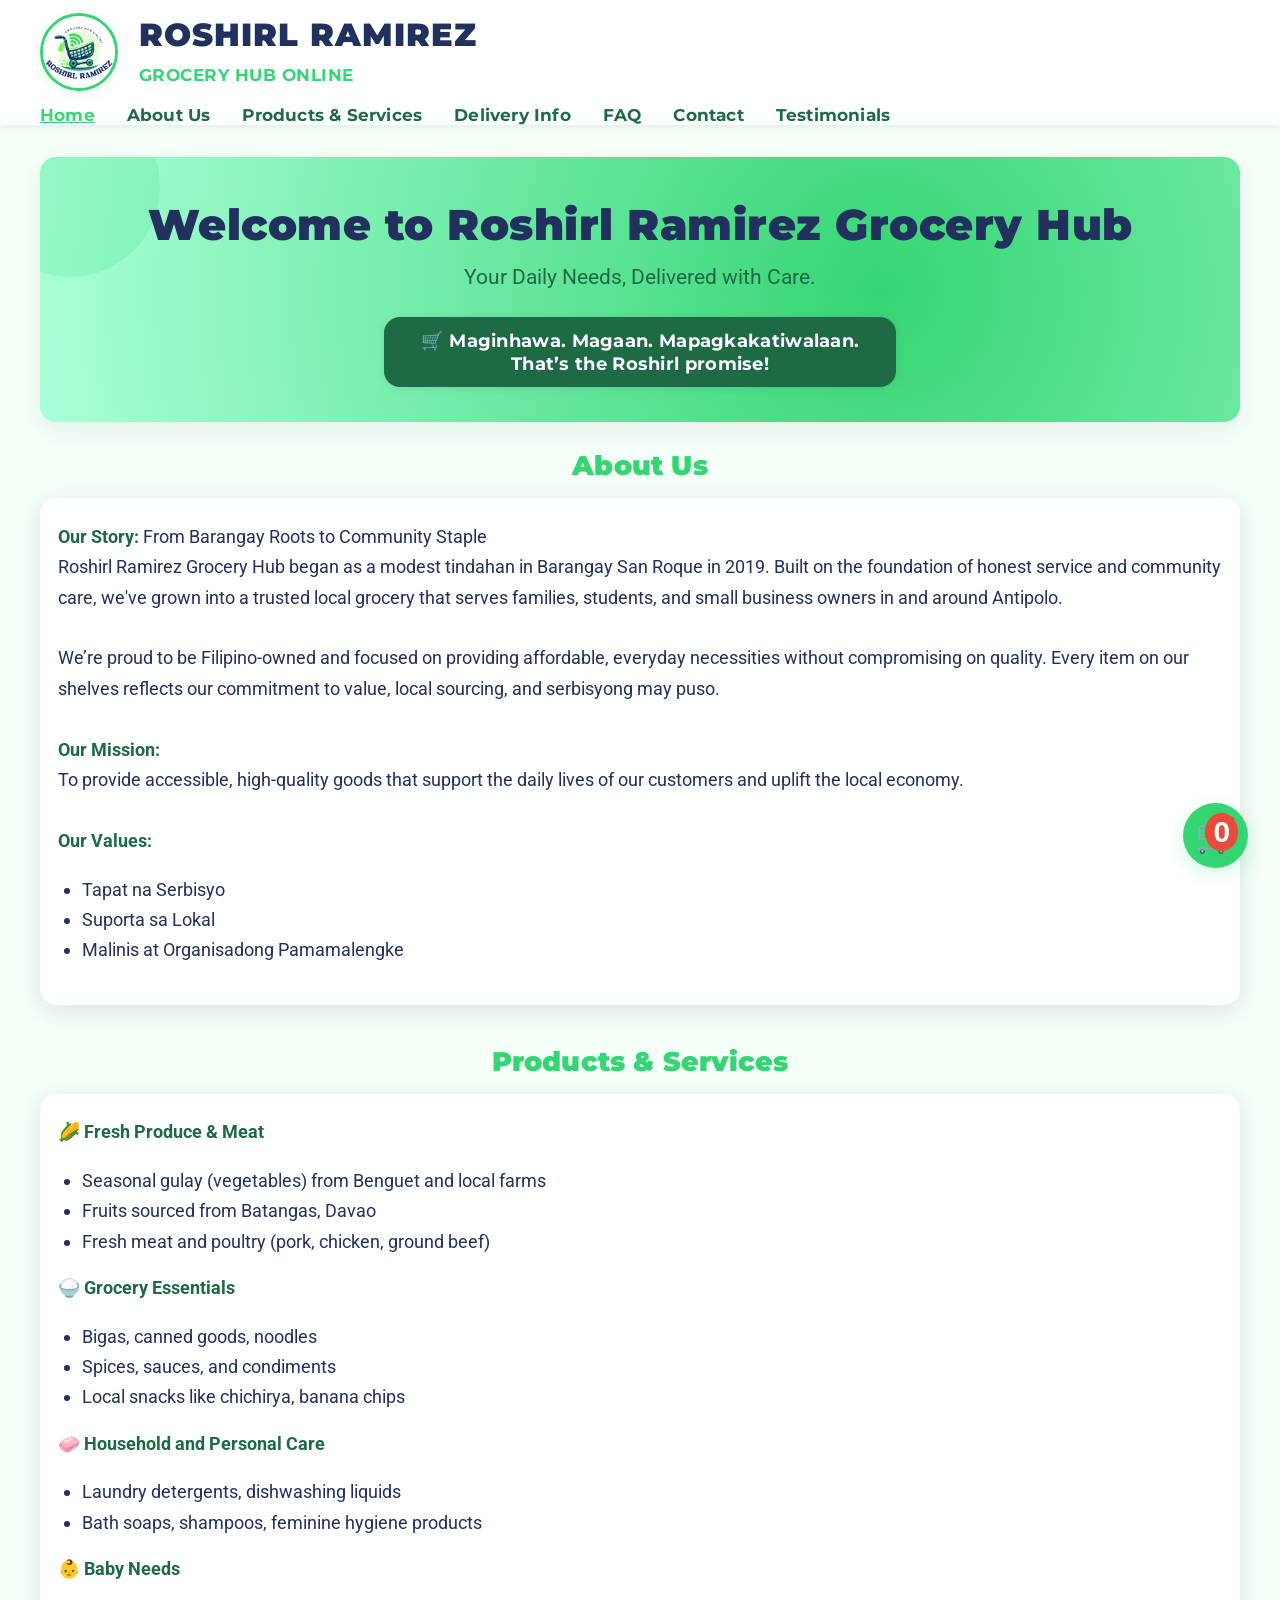
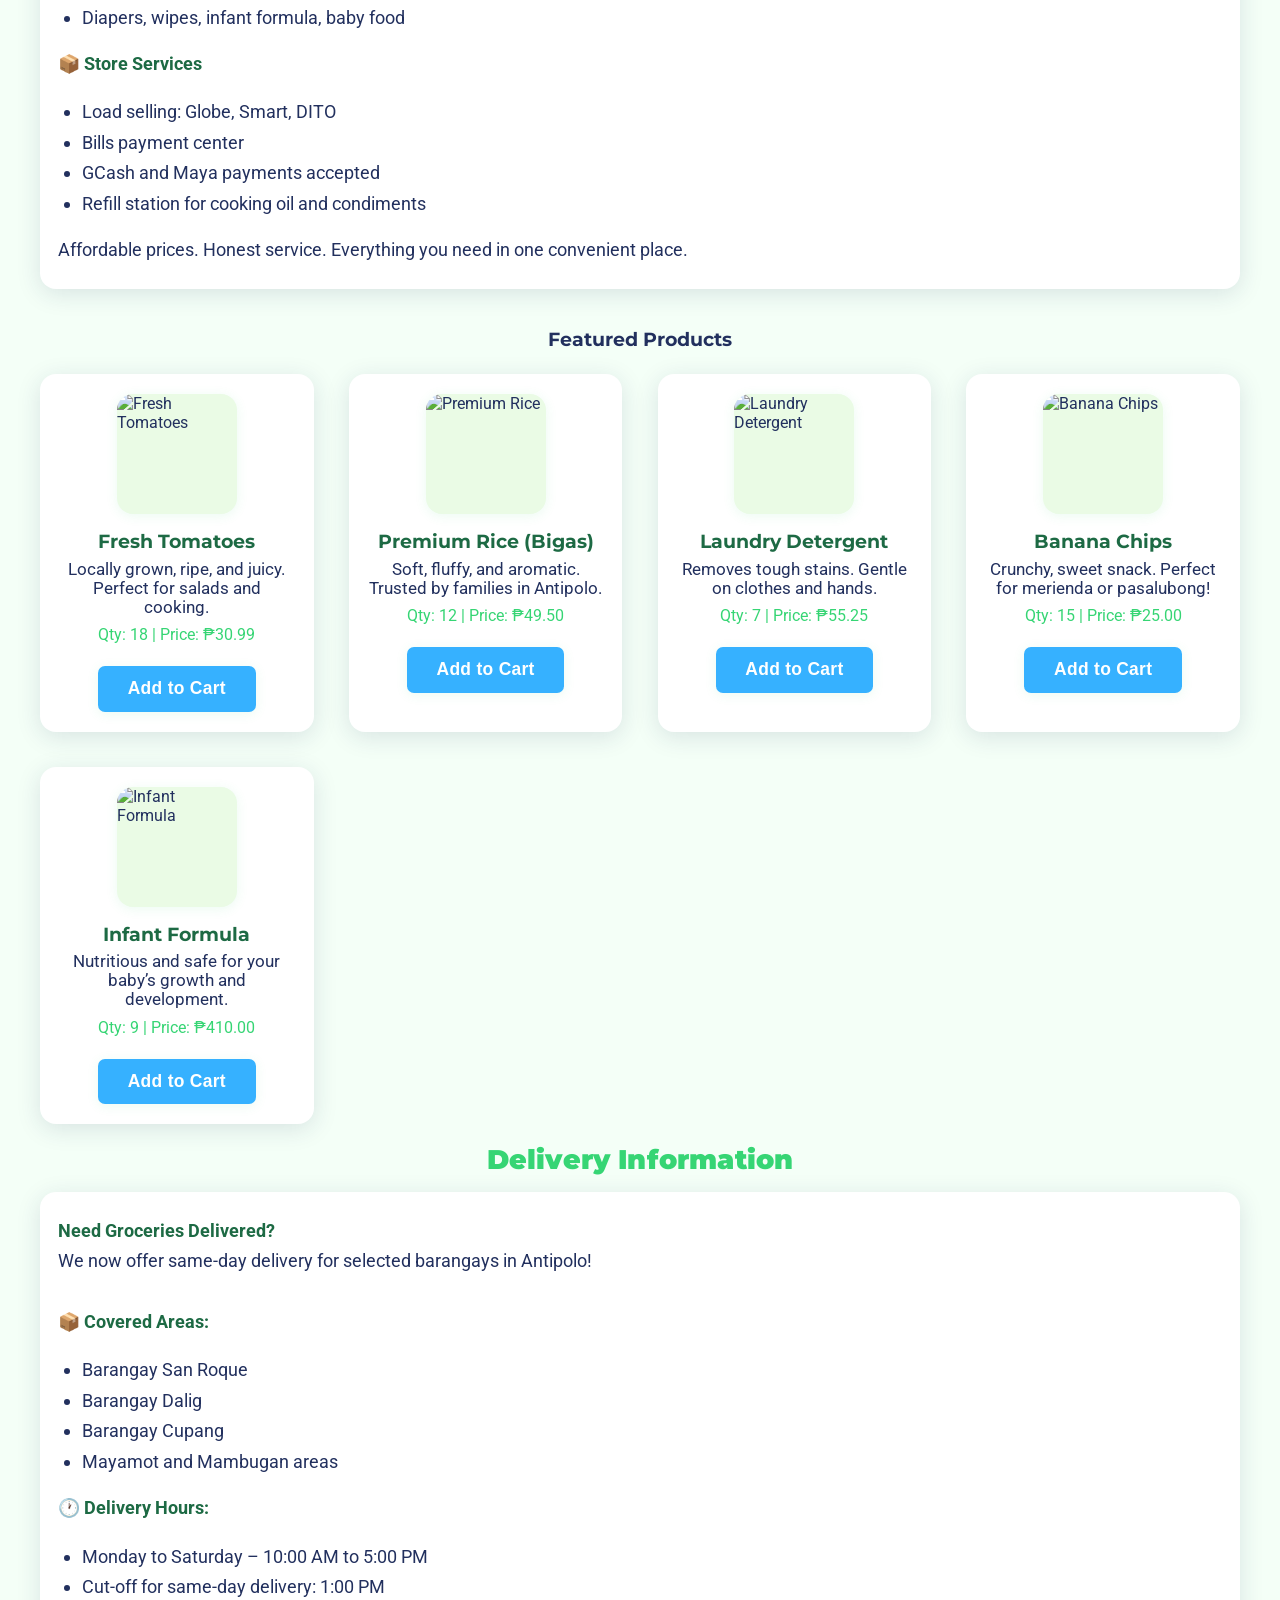
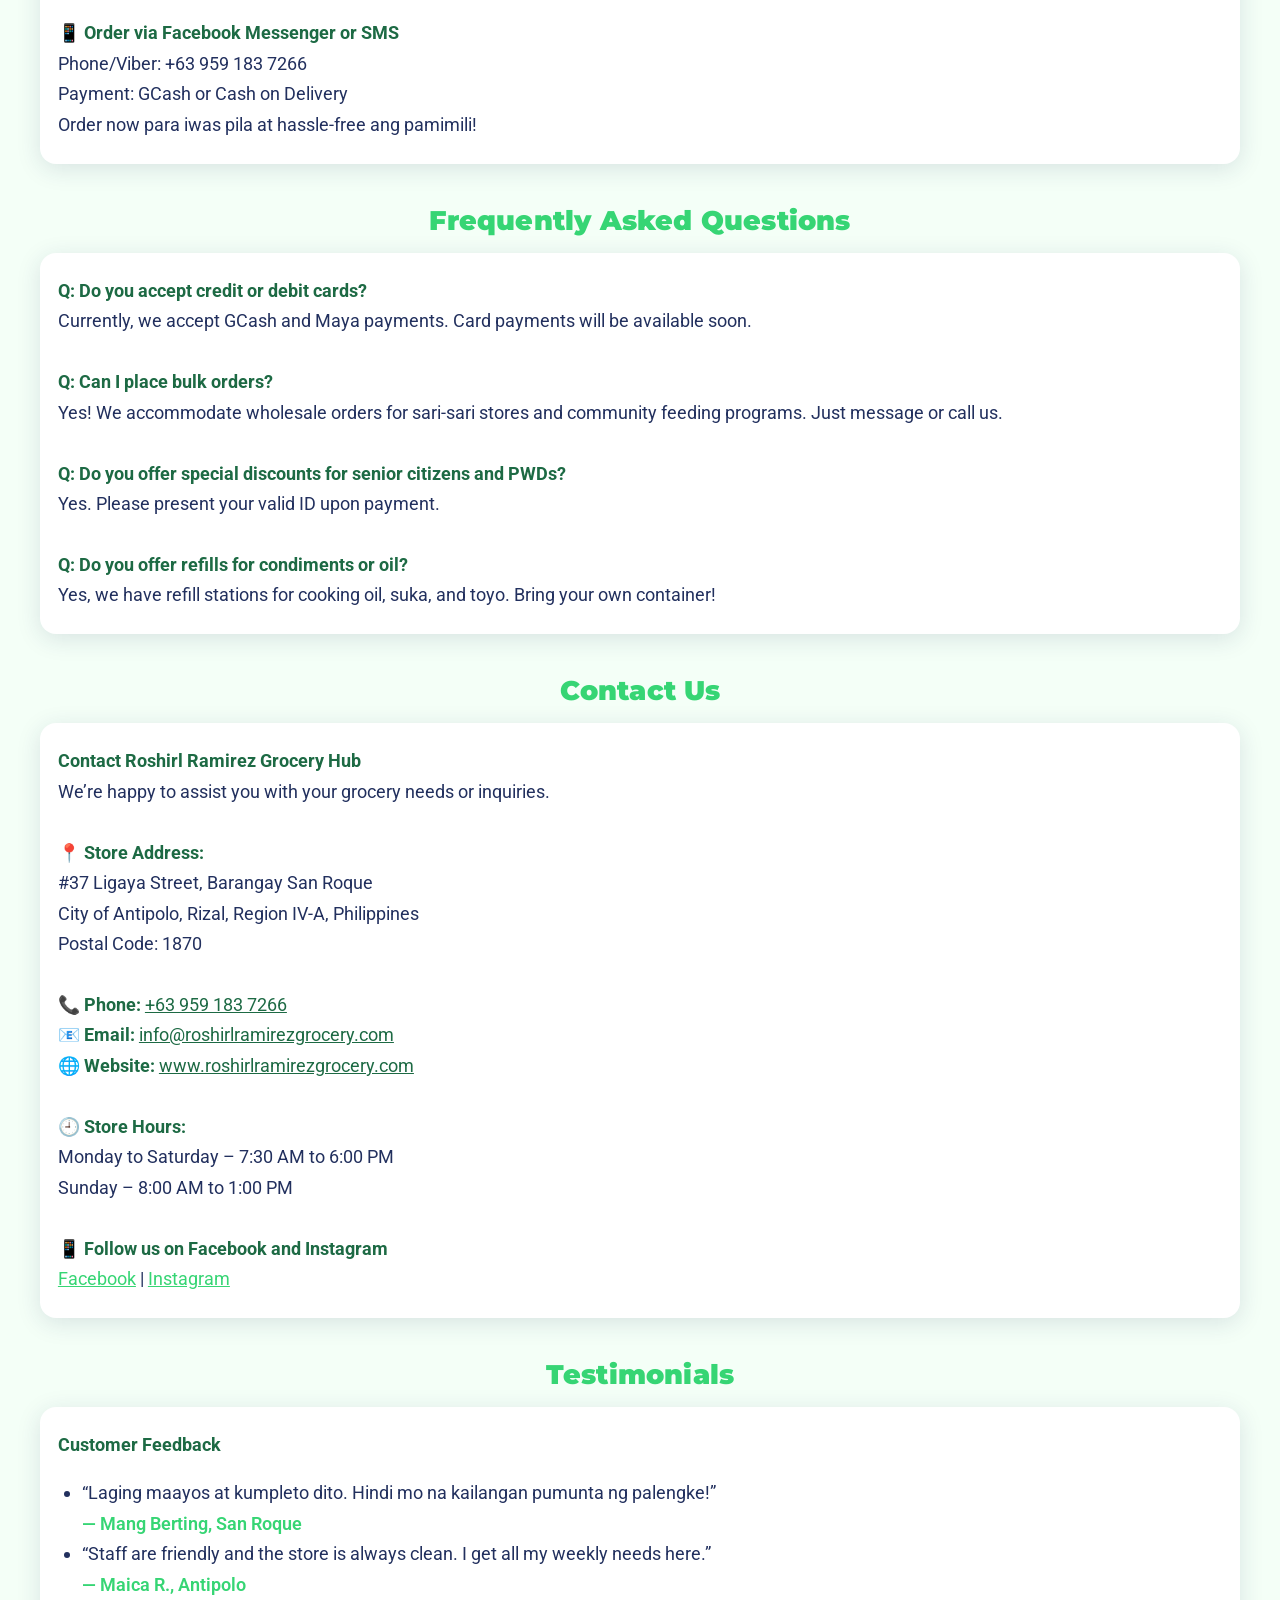
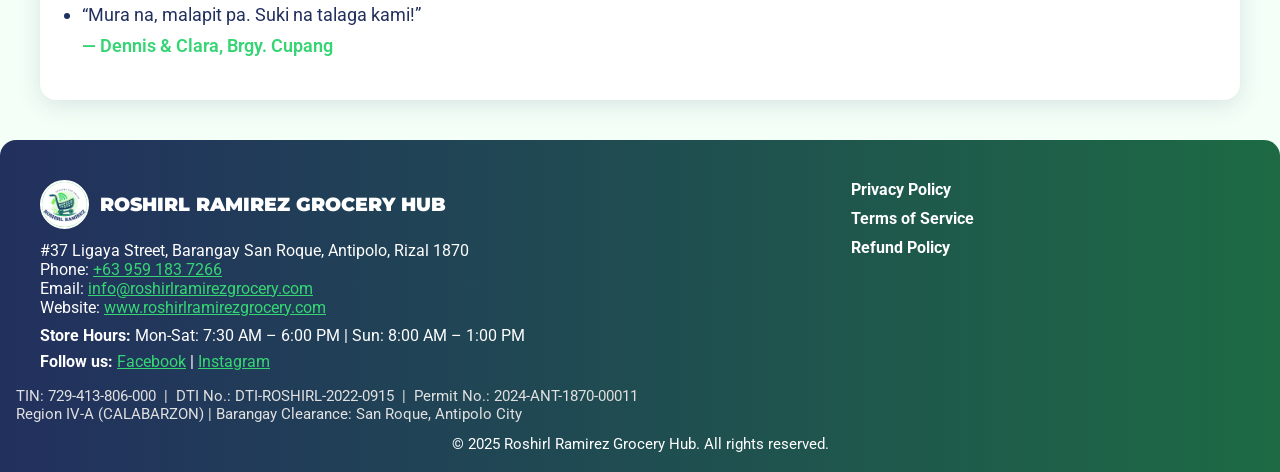
==== commit ca81c129: "Update index.html" ====
--- a/index.html
+++ b/index.html
@@ -832,7 +832,7 @@
             </div>
         </div>
         <div class="footer-meta">
-            TIN: 008-459-672-000 &nbsp;|&nbsp; DTI No.: DTI-ROSHIRL-2022-0915 &nbsp;|&nbsp; Permit No.: 2024-ANT-1870-00011<br>
+            TIN: 729-413-806-000 &nbsp;|&nbsp; DTI No.: DTI-ROSHIRL-2022-0915 &nbsp;|&nbsp; Permit No.: 2024-ANT-1870-00011<br>
             Region IV-A (CALABARZON) | Barangay Clearance: San Roque, Antipolo City
         </div>
         <div style="text-align:center; margin-top:0.8em; font-size:0.94rem;">&copy; 2025 Roshirl Ramirez Grocery Hub. All rights reserved.</div>
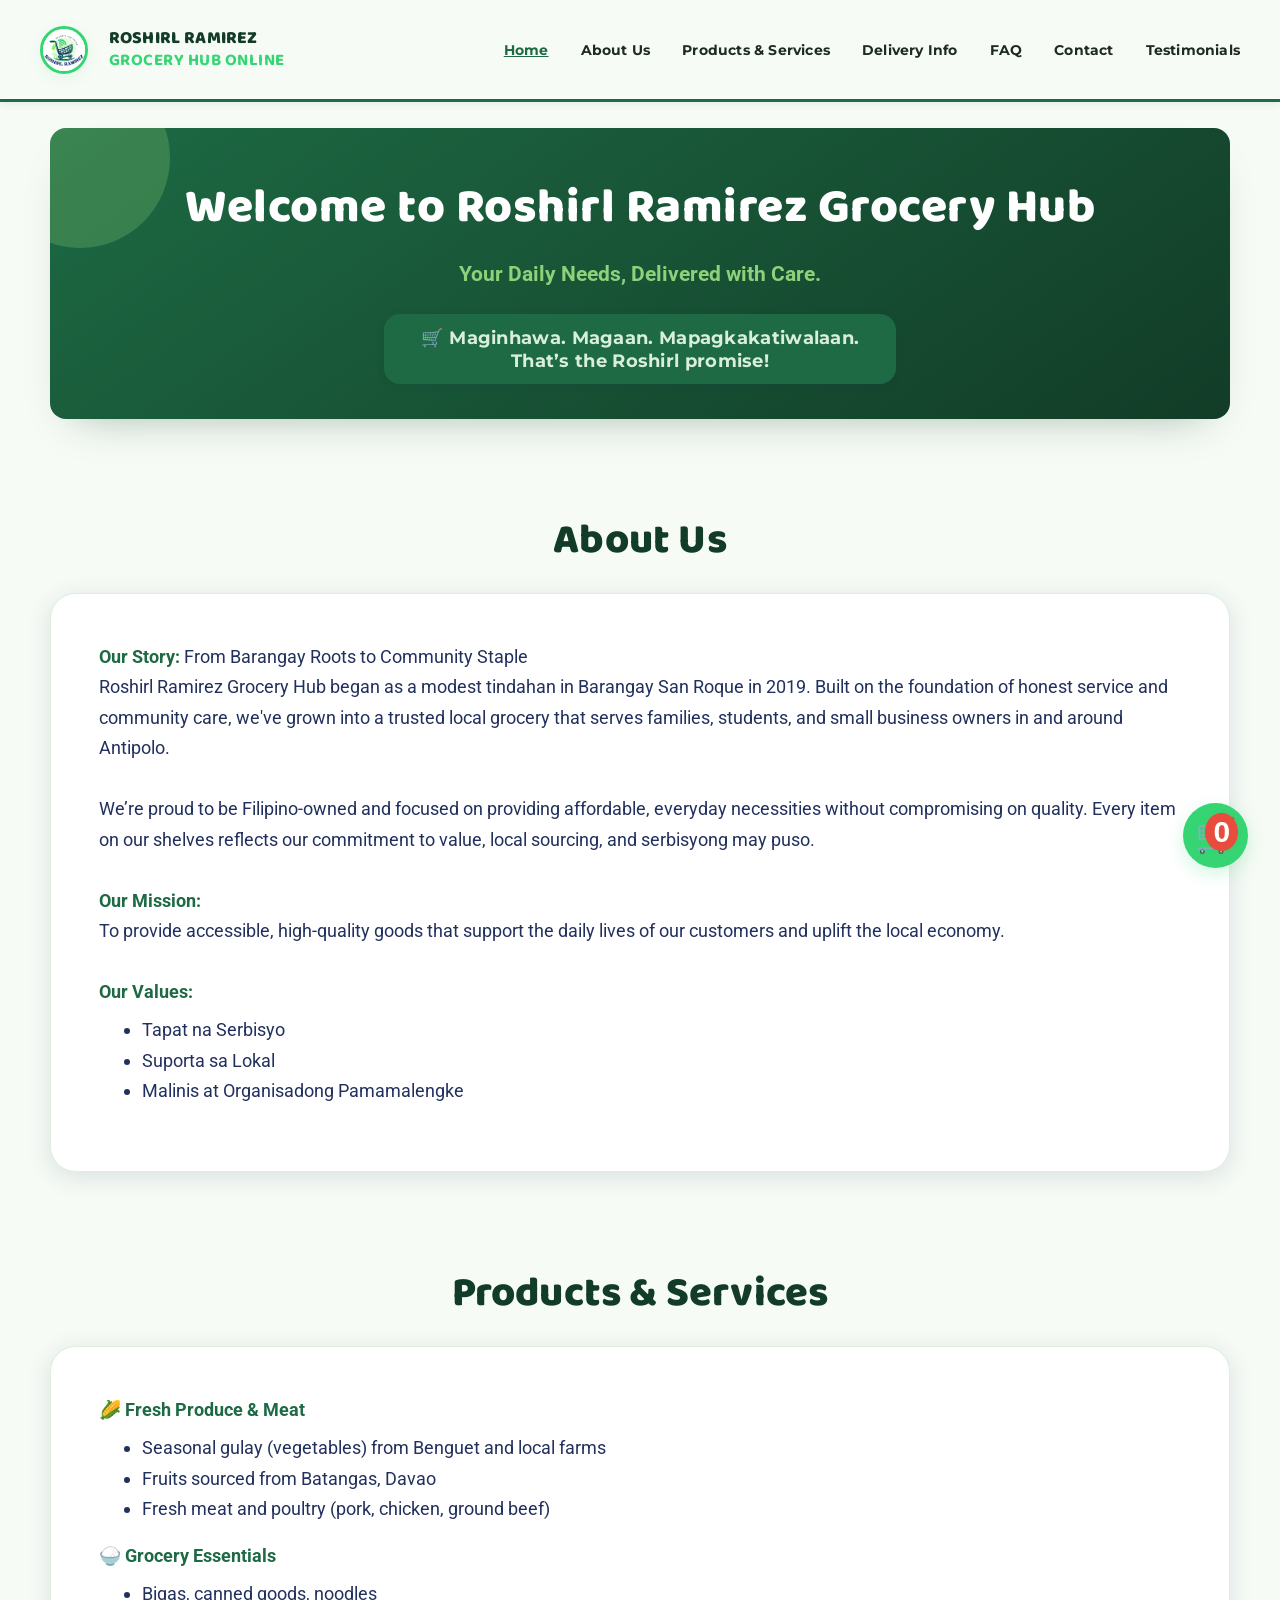
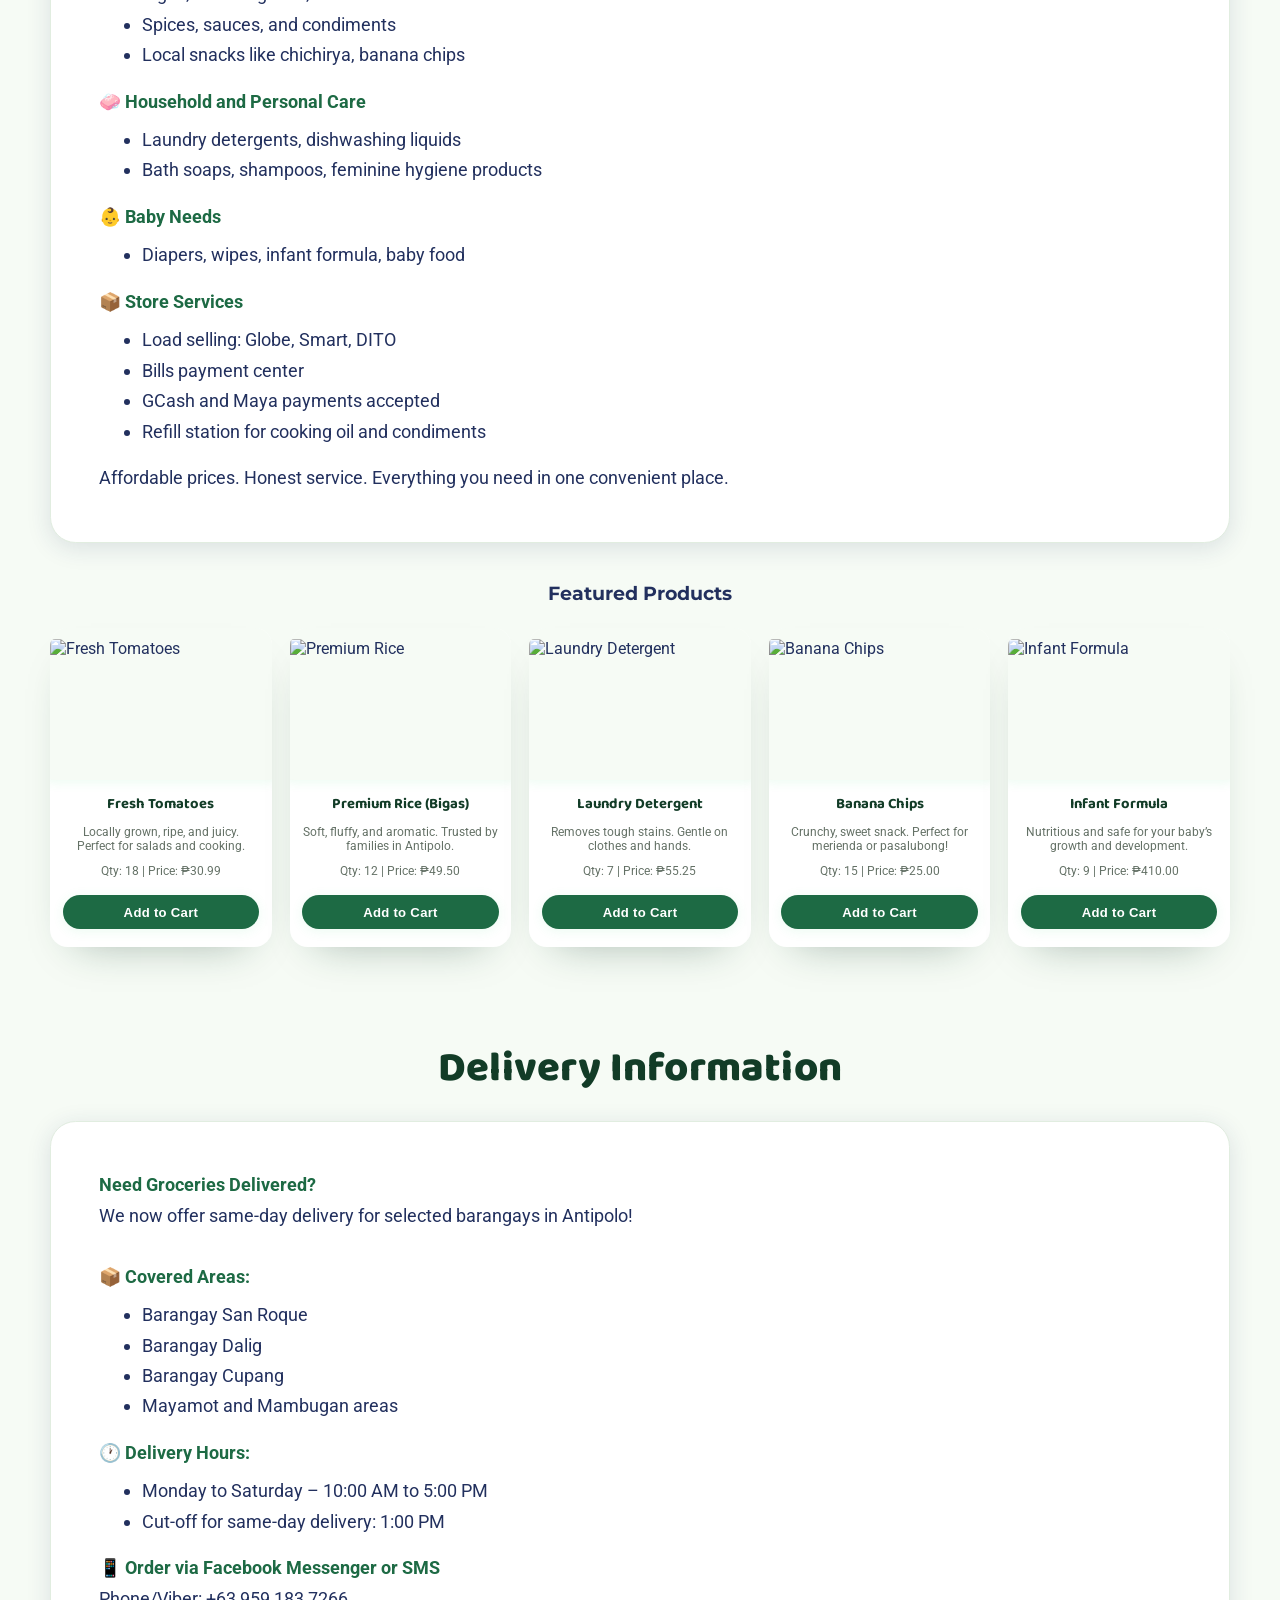
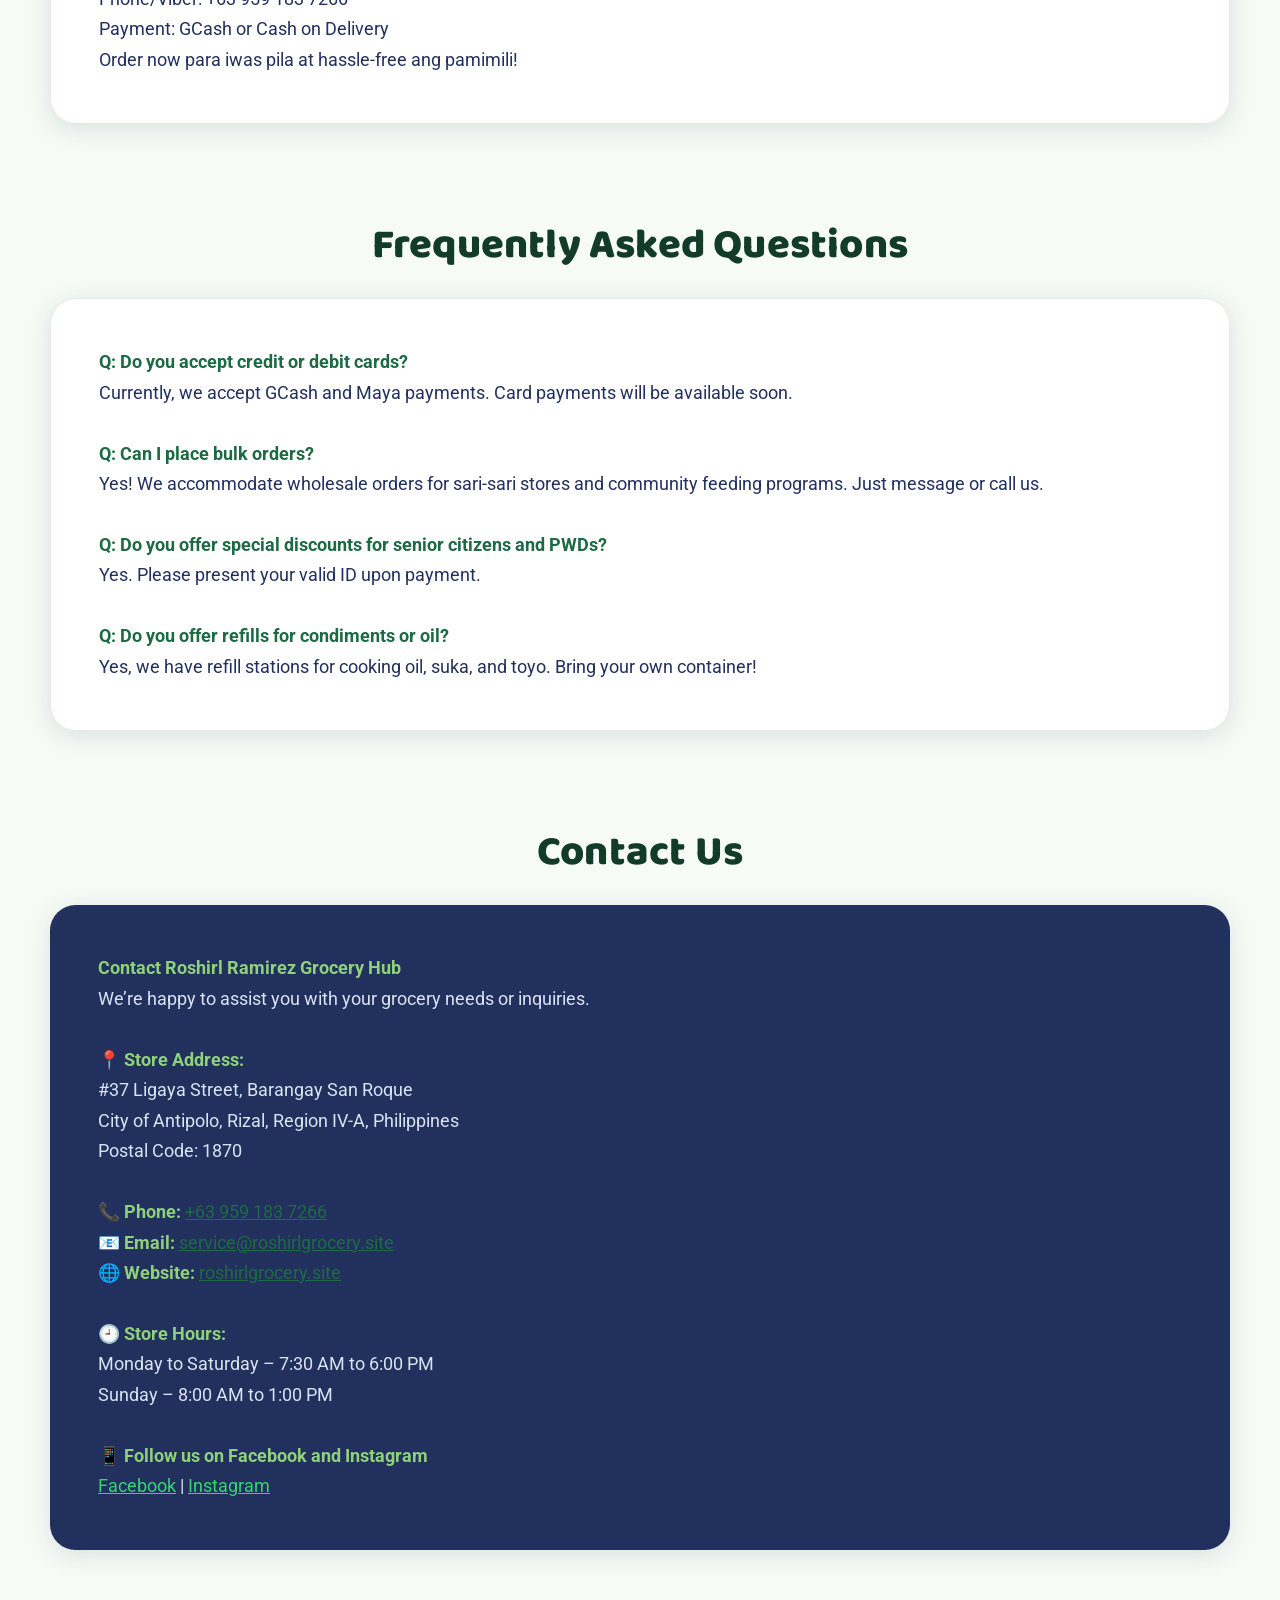
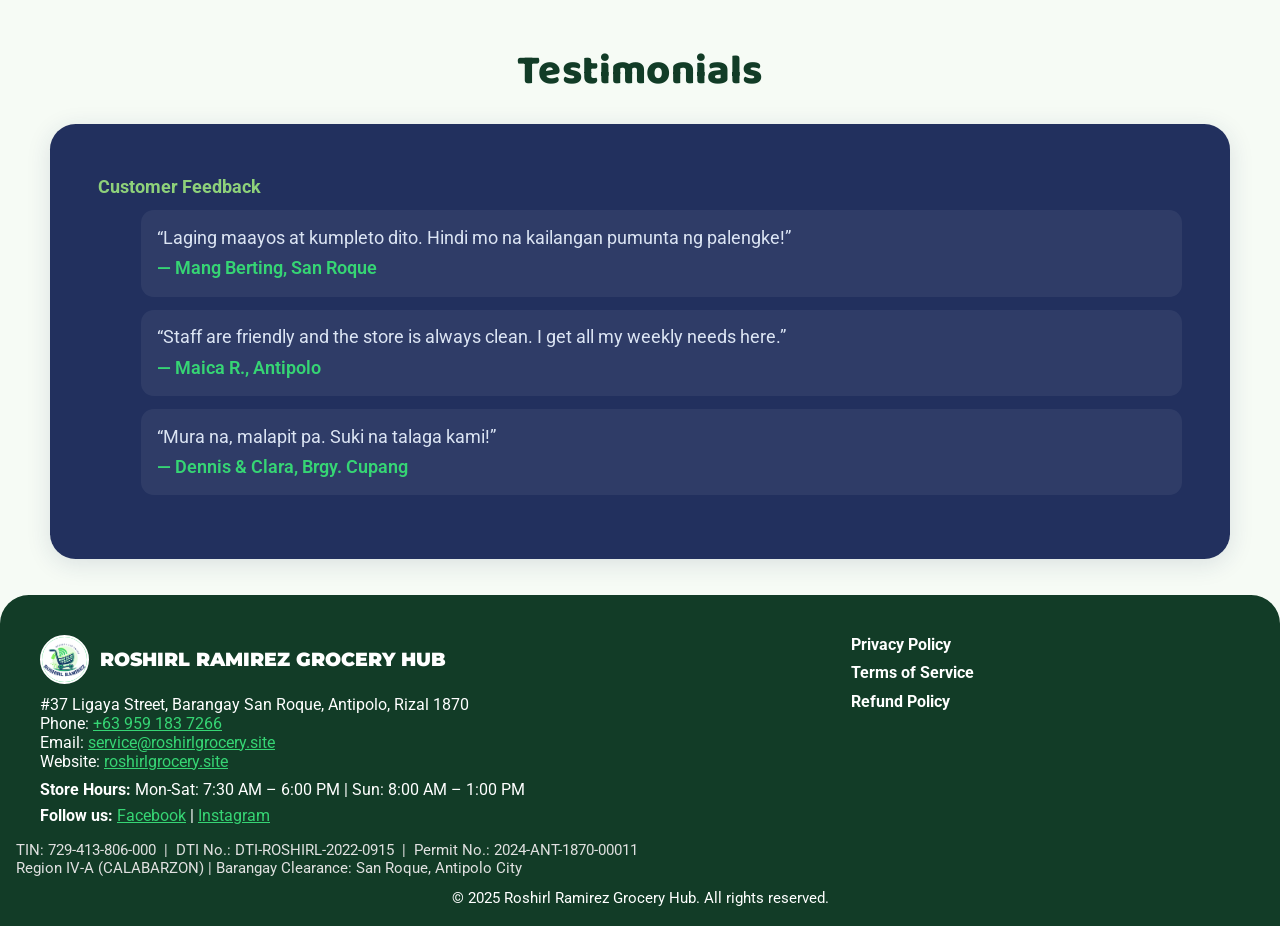
==== commit 6788a4bf: "Fix CNAME domain and sync missing site assets Co-Authored-By: Claude Sonnet 5 <noreply@anthropic.com" ====
--- a/index.html
+++ b/index.html
@@ -7,6 +7,9 @@
     <meta name="description" content="Your Daily Needs, Delivered with Care. Roshirl Ramirez Grocery Hub is Antipolo’s trusted local grocery for families, students, and small business owners.">
     <link rel="icon" type="image/png" href="image/LOGO.png">
     <link href="https://fonts.googleapis.com/css?family=Montserrat:700,900|Roboto:400,700&display=swap" rel="stylesheet">
+    <link rel="preconnect" href="https://fonts.googleapis.com">
+    <link rel="preconnect" href="https://fonts.gstatic.com" crossorigin>
+    <link href="https://fonts.googleapis.com/css2?family=Baloo+2:wght@600;700;800&display=swap" rel="stylesheet">
     <style>
         :root {
             --primary: #1d6a44;
@@ -581,6 +584,7 @@
             100% { opacity: 1; transform: translateY(0);}
         }
     </style>
+  <link rel="stylesheet" href="polish.css">
 </head>
 <body>
     <header id="mainHeader">
@@ -759,8 +763,8 @@
                     City of Antipolo, Rizal, Region IV-A, Philippines<br>
                     Postal Code: 1870<br><br>
                     <strong>📞 Phone:</strong> <a href="tel:+639591837266" style="color:var(--primary);text-decoration:underline;">+63 959 183 7266</a><br>
-                    <strong>📧 Email:</strong> <a href="mailto:info@roshirlramirezgrocery.com" style="color:var(--primary);text-decoration:underline;">info@roshirlramirezgrocery.com</a><br>
-                    <strong>🌐 Website:</strong> <a href="https://www.roshirlramirezgrocery.com" target="_blank" style="color:var(--primary);text-decoration:underline;">www.roshirlramirezgrocery.com</a><br><br>
+                    <strong>📧 Email:</strong> <a href="mailto:service@roshirlgrocery.site" style="color:var(--primary);text-decoration:underline;">service@roshirlgrocery.site</a><br>
+                    <strong>🌐 Website:</strong> <a href="https://roshirlgrocery.site" target="_blank" style="color:var(--primary);text-decoration:underline;">roshirlgrocery.site</a><br><br>
                     <strong>🕘 Store Hours:</strong><br>
                     Monday to Saturday – 7:30 AM to 6:00 PM<br>
                     Sunday – 8:00 AM to 1:00 PM<br><br>
@@ -784,7 +788,7 @@
     </main>
 
     <!-- Floating Cart Button -->
-    <button class="cart-float-btn" id="cartFloatBtn" aria-label="Keranjang">
+    <button class="cart-float-btn" id="cartFloatBtn" aria-label="Cart">
         <span>&#128722;</span>
         <span class="cart-count" id="cartCount">0</span>
     </button>
@@ -792,7 +796,7 @@
     <!-- Cart Popup Modal -->
     <div class="cart-modal-bg" id="cartModalBg" aria-modal="true" aria-labelledby="cartModalTitle">
         <div class="cart-modal" id="cartModal">
-            <button class="close-cart-modal" id="closeCartModal" aria-label="Tutup">&#10005;</button>
+            <button class="close-cart-modal" id="closeCartModal" aria-label="Close">&#10005;</button>
             <div class="cart-modal-title" id="cartModalTitle">🛒 Your Cart</div>
             <ul class="cart-modal-list" id="cartModalList">
                 <!-- Cart items will appear here -->
@@ -814,8 +818,8 @@
                 <div>
                     #37 Ligaya Street, Barangay San Roque, Antipolo, Rizal 1870<br>
                     Phone: <a href="tel:+639591837266" style="color:var(--footer-accent); text-decoration:underline;">+63 959 183 7266</a><br>
-                    Email: <a href="mailto:info@roshirlramirezgrocery.com" style="color:var(--footer-accent); text-decoration:underline;">info@roshirlramirezgrocery.com</a><br>
-                    Website: <a href="https://www.roshirlramirezgrocery.com" target="_blank" style="color:var(--footer-accent); text-decoration:underline;">www.roshirlramirezgrocery.com</a>
+                    Email: <a href="mailto:service@roshirlgrocery.site" style="color:var(--footer-accent); text-decoration:underline;">service@roshirlgrocery.site</a><br>
+                    Website: <a href="https://roshirlgrocery.site" target="_blank" style="color:var(--footer-accent); text-decoration:underline;">roshirlgrocery.site</a>
                 </div>
                 <div style="margin-top:0.6em;">
                     <strong>Store Hours:</strong> Mon-Sat: 7:30 AM – 6:00 PM | Sun: 8:00 AM – 1:00 PM
--- a/polish.css
+++ b/polish.css
@@ -0,0 +1,75 @@
+:root {
+  --forest: #1d6a44;
+  --forest-deep: #123c27;
+  --lime: #8ed17a;
+  --navy: #22305e;
+  --cream: #f6fbf5;
+  --card: #fff;
+  --ink: #1f2a22;
+  --muted: #647166;
+  --line: #e1ede0;
+  --radius: 1.2rem;
+  --shadow: 0 20px 42px -26px rgba(18,60,39,.4);
+  --display: 'Baloo 2', 'Montserrat', sans-serif;
+}
+html { scroll-behavior: smooth; }
+body { background: var(--cream); -webkit-font-smoothing: antialiased; }
+section[id] { scroll-margin-top: 110px; }
+.section-title, .hero-title { font-family: var(--display); }
+
+/* Header: already light, refine */
+header { background: rgba(246,251,245,.95); backdrop-filter: blur(6px); box-shadow: none; border-bottom: 3px solid var(--forest); }
+.nav { padding: .8rem 1.5rem; }
+.logo-block img { width: 42px; height: 42px; border-radius: 50%; }
+.logo-text { font-family: var(--display); font-size: 1.1rem; letter-spacing: .01em; color: var(--forest-deep); line-height: 1.2; }
+.nav-links a { font-weight: 700; font-size: .86rem; color: var(--ink); }
+.nav-links a.active, .nav-links a:hover { color: var(--forest); }
+
+main .container { max-width: 1180px; }
+main section[id], #aboutus, #productsservices, #deliveryinfo, #faq, #contact, #testimonials { margin-top: clamp(3.2rem, 7vw, 5.5rem); margin-bottom: 0; }
+.section-title { font-size: clamp(1.8rem, 3.6vw, 2.6rem); color: var(--forest-deep); margin-bottom: 1.2rem; }
+
+/* Hero: bold green (overriding original light hero) */
+.hero-section {
+  background: linear-gradient(145deg, var(--forest) 0%, var(--forest-deep) 100%) !important; color: #e3f3e7;
+  margin-top: 1.6rem !important; box-shadow: var(--shadow) !important;
+}
+.hero-section::before { background: var(--lime) !important; opacity: .25 !important; }
+.hero-title { color: #fff !important; font-size: clamp(2rem, 4vw, 3rem) !important; }
+.hero-desc { color: var(--lime) !important; font-weight: 700; }
+.hero-tagline { color: #d9efdc; }
+
+/* Section bodies -> cards */
+#aboutus .section-content, #productsservices .section-content, #deliveryinfo .section-content, #faq .section-content {
+  background: var(--card); border: 1px solid var(--line); border-radius: 1.6rem; padding: clamp(1.8rem,4vw,3rem);
+}
+.section-content strong { color: var(--forest); }
+.section-content ul { margin: .5rem 0 1rem 1.2rem; }
+
+/* Products */
+.products-grid { display: grid; grid-template-columns: repeat(5, 1fr); gap: 1.1rem; margin-top: 1.4rem; }
+.product-card { background: var(--card); border: none; border-radius: 1.1rem; box-shadow: var(--shadow); padding: 0 0 1.1rem; overflow: hidden; transition: transform .2s; }
+.product-card:hover { transform: translateY(-5px); }
+.product-card img { width: 100%; height: 130px; object-fit: contain; background: var(--cream); padding: .7rem; margin-bottom: .7rem; }
+.product-title { font-family: var(--display); color: var(--forest-deep); font-weight: 700; font-size: .92rem; padding: 0 .8rem; }
+.product-desc { color: var(--muted); font-size: .76rem; padding: .25rem .8rem 0; }
+.product-meta { color: var(--muted); font-size: .72rem; padding: .35rem .8rem .7rem; }
+.add-cart-btn { margin: 0 .8rem; width: calc(100% - 1.6rem); background: var(--forest); color: #fff; border: none; border-radius: 999px; padding: .6rem; font-weight: 700; font-size: .82rem; cursor: pointer; }
+.add-cart-btn:hover { background: var(--navy); }
+
+/* Contact / testimonials strong links already colored via inline style
+   using --primary/--secondary which still map sensibly; just restyle
+   the containers */
+#contact .section-content, #testimonials .section-content { background: var(--navy); color: #dbe4f3; border-radius: 1.6rem; padding: clamp(1.8rem,4vw,3rem); border: none; }
+#contact .section-content strong, #testimonials .section-content strong { color: var(--lime); }
+#testimonials .section-content li { margin-bottom: .8rem; list-style: none; background: rgba(255,255,255,.06); border-radius: .8rem; padding: .8rem 1rem; }
+
+footer { background: var(--forest-deep); border-radius: 1.8rem 1.8rem 0 0; }
+
+@media (max-width: 1000px) {
+  .products-grid { grid-template-columns: 1fr 1fr; }
+}
+@media (max-width: 600px) {
+  .products-grid { grid-template-columns: 1fr; }
+}
+@media (prefers-reduced-motion: reduce) { html { scroll-behavior: auto; } * { transition: none !important; } }
